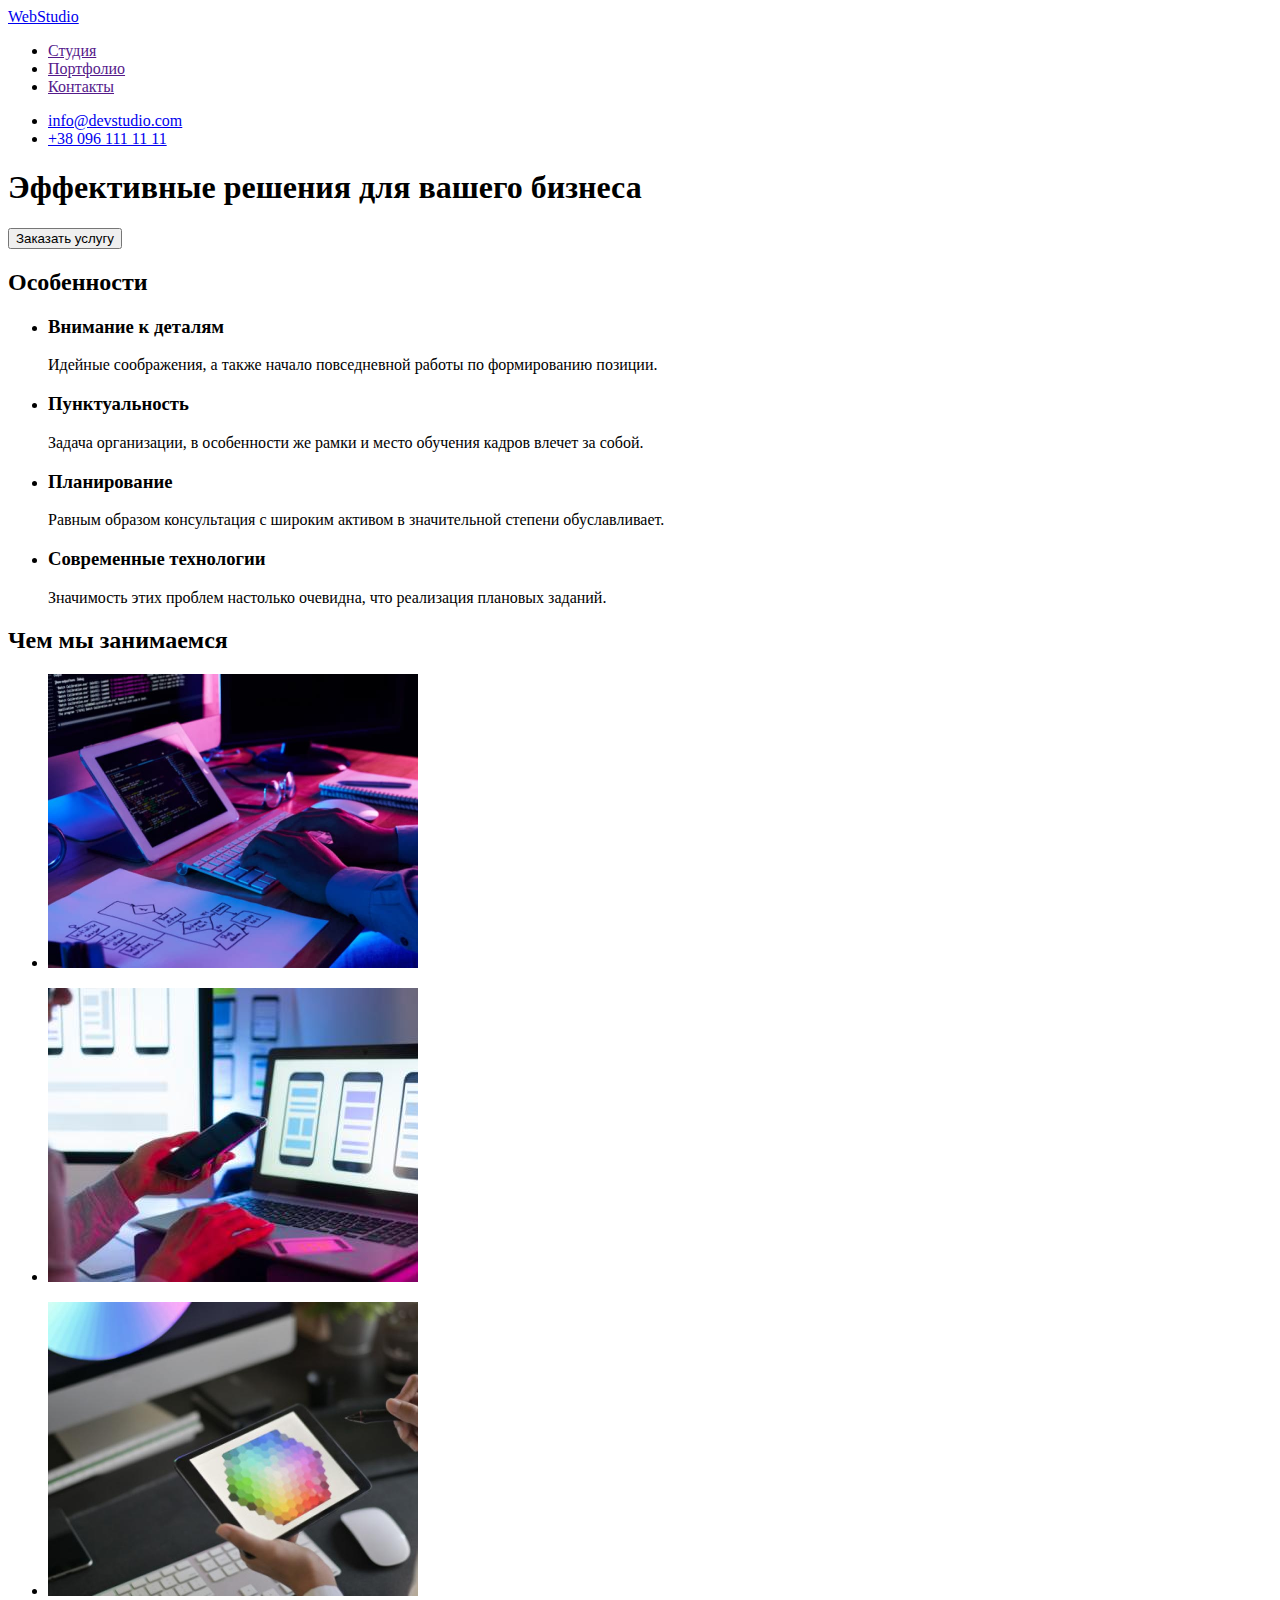
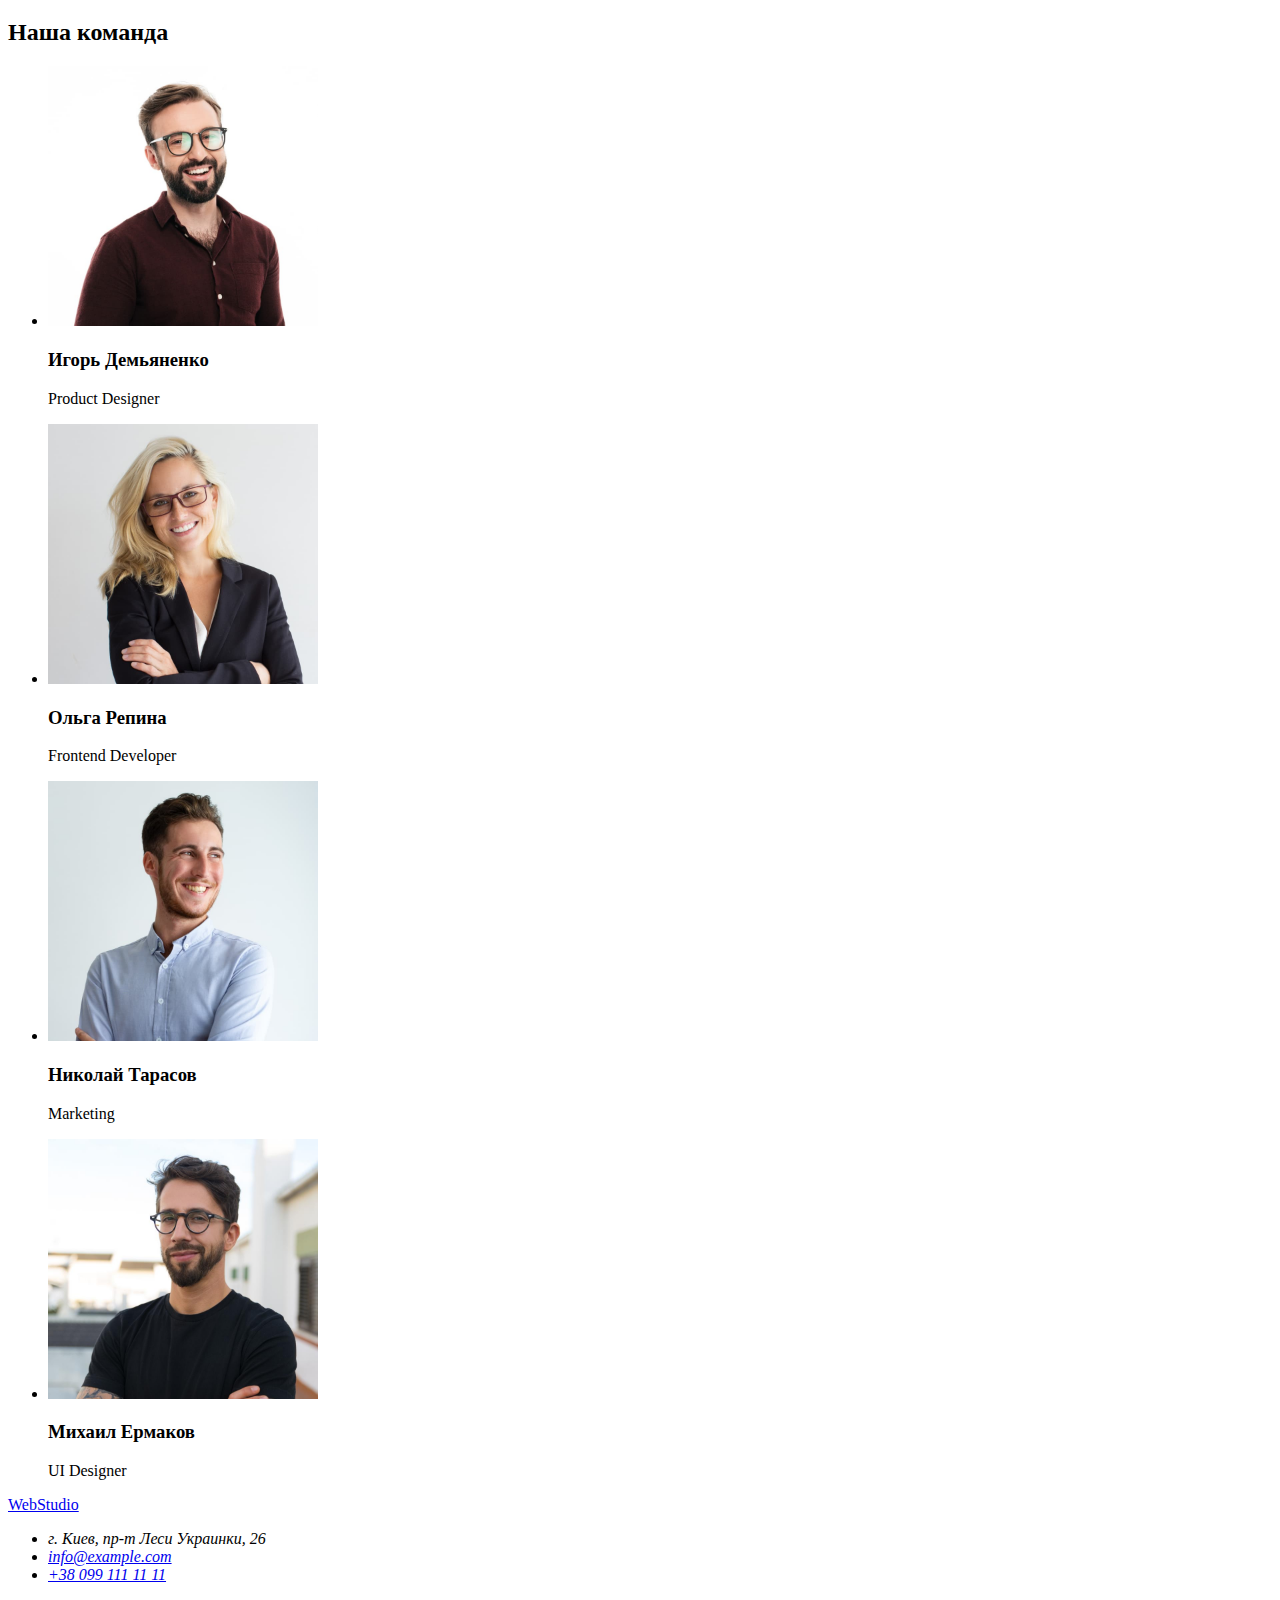
==== index.html @ d417fe83 "Копия с дз1" ====
<!DOCTYPE html>
<html lang="en">

<head>
    <meta charset="UTF-8">
    <meta http-equiv="X-UA-Compatible" content="IE=edge">
    <meta name="viewport" content="width=device-width, initial-scale=1.0">
    <title>Document</title>
</head>

<body>
    <header>
        <nav>
            <a href="/">
                WebStudio
            </a>
            <ul>
                <li><a href="">Студия</a></li>
                <li><a href="">Портфолио</a></li>
                <li><a href="">Контакты</a></li>
            </ul>
        </nav>

        <ul>
            <li><a href="mailto:info@devstudio.com">info@devstudio.com</a></li>
            <li><a href="tel:+380961111111">+38 096 111 11 11</a></li>
        </ul>

    </header>

    <main>
        <!--Шапка-->
        
            <section>
                <h1>Эффективные решения для вашего бизнеса</h1>
                <button type="button">Заказать услугу</button>
            </section>
        

        <!--Особенности-->
        <section>
            <h2>Особенности</h2>
            <ul>
                <li>
                    <h3>Внимание к деталям</h3>
                    <p>Идейные соображения, а также начало повседневной работы по формированию позиции.</p>
                </li>
                <li>
                    <h3>Пунктуальность</h3>
                    <p>Задача организации, в особенности же рамки и место обучения кадров влечет за собой.</p>
                </li>
                <li>
                    <h3>Планирование</h3>
                    <p>Равным образом консультация с широким активом в значительной степени обуславливает.</p>
                </li>
                <li>
                    <h3>Современные технологии</h3>
                    <p>Значимость этих проблем настолько очевидна, что реализация плановых заданий.</p>
                </li>
            </ul>
        </section>

        <!--Чем занимаются-->
        <section>
            <h2>Чем мы занимаемся</h2>
            <ul>
                <li>
                    <img src="./image/img(1).jpg" alt="Разработка плана за компьютером" width="370">

                </li>
            </ul>
            <ul>
                <li>
                    <img src="./image/img(2).jpg" alt="Поддержка через елефон" width="370">
                </li>
            </ul>
            <ul>
                <li>
                    <img src="./image/img(3).jpg" alt="Поддержка через планшет" width="370">

                </li>
            </ul>
        </section>

        <!--Наша команда-->
        <section>
            <h2>Наша команда</h2>
            <ul>
                <li>
                    <img src="./image/фото1.jpg" alt="Улыбчивий мужчина в очках" width="270">
                    <h3>Игорь Демьяненко</h3>
                    <p>Product Designer</p>
                </li>
                <li>
                    <img src="./image/фото2.jpg" alt="Светловолосая девушка" width="270">
                    <h3>Ольга Репина</h3>
                    <p>Frontend Developer</p>
                </li>
                <li>
                    <img src="./image/фото3.jpg" alt="Улыбчивый парень в рубашке" width="270">
                    <h3>Николай Тарасов</h3>
                    <p>Marketing</p>
                </li>
                <li>
                    <img src="./image/фото4.jpg" alt="Увереный в себе мужчина" width="270">
                    <h3>Михаил Ермаков</h3>
                    <p>UI Designer</p>

                </li>
            </ul>
        </section>
    </main>

    <footer>
        <!--Адресс-->
        <a href="/">WebStudio</a>
        <address>
            <ul>
            <li>г. Киев, пр-т Леси Украинки, 26</li>
            <li><a href="mailto:info@devstudio.com">info@example.com</a></li>
            <li><a href="tel:+380991111111">+38 099 111 11 11</a></li>
            </ul>
        </address>
    </footer>
</body>

</html>
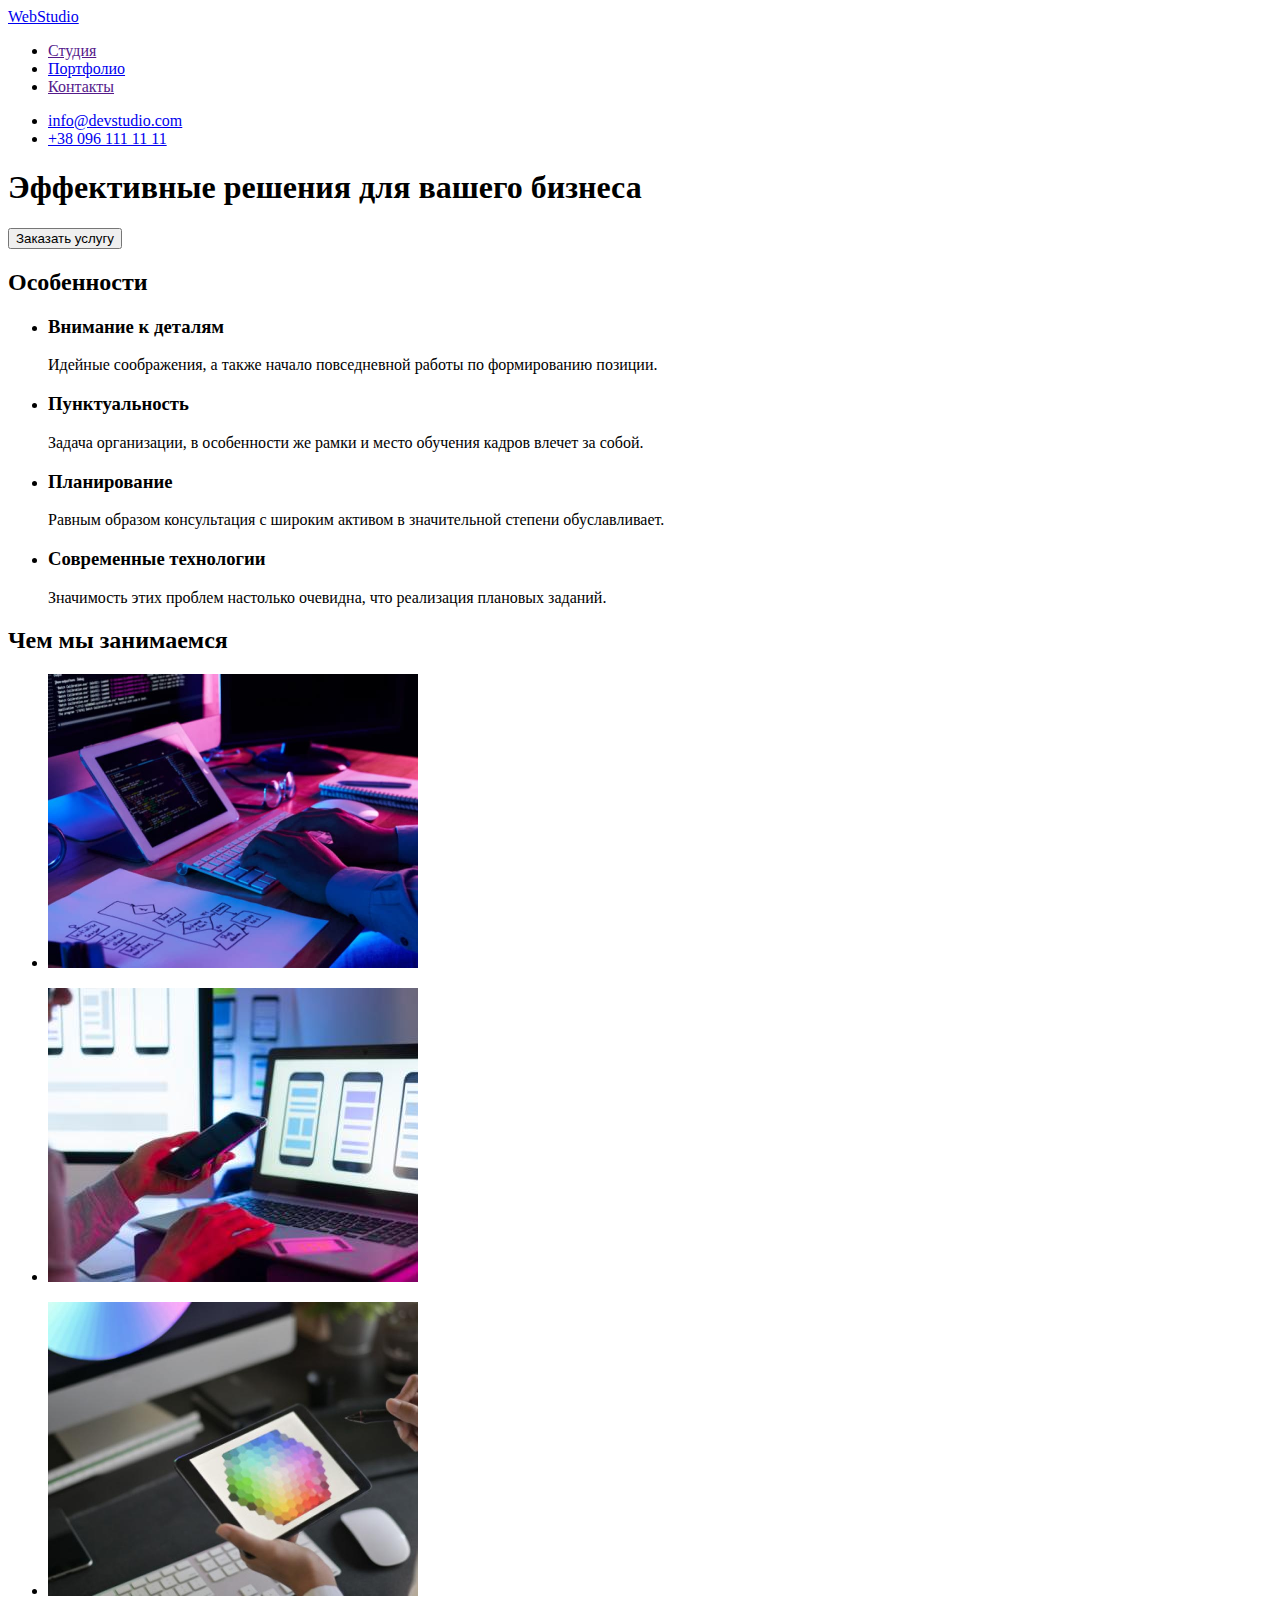
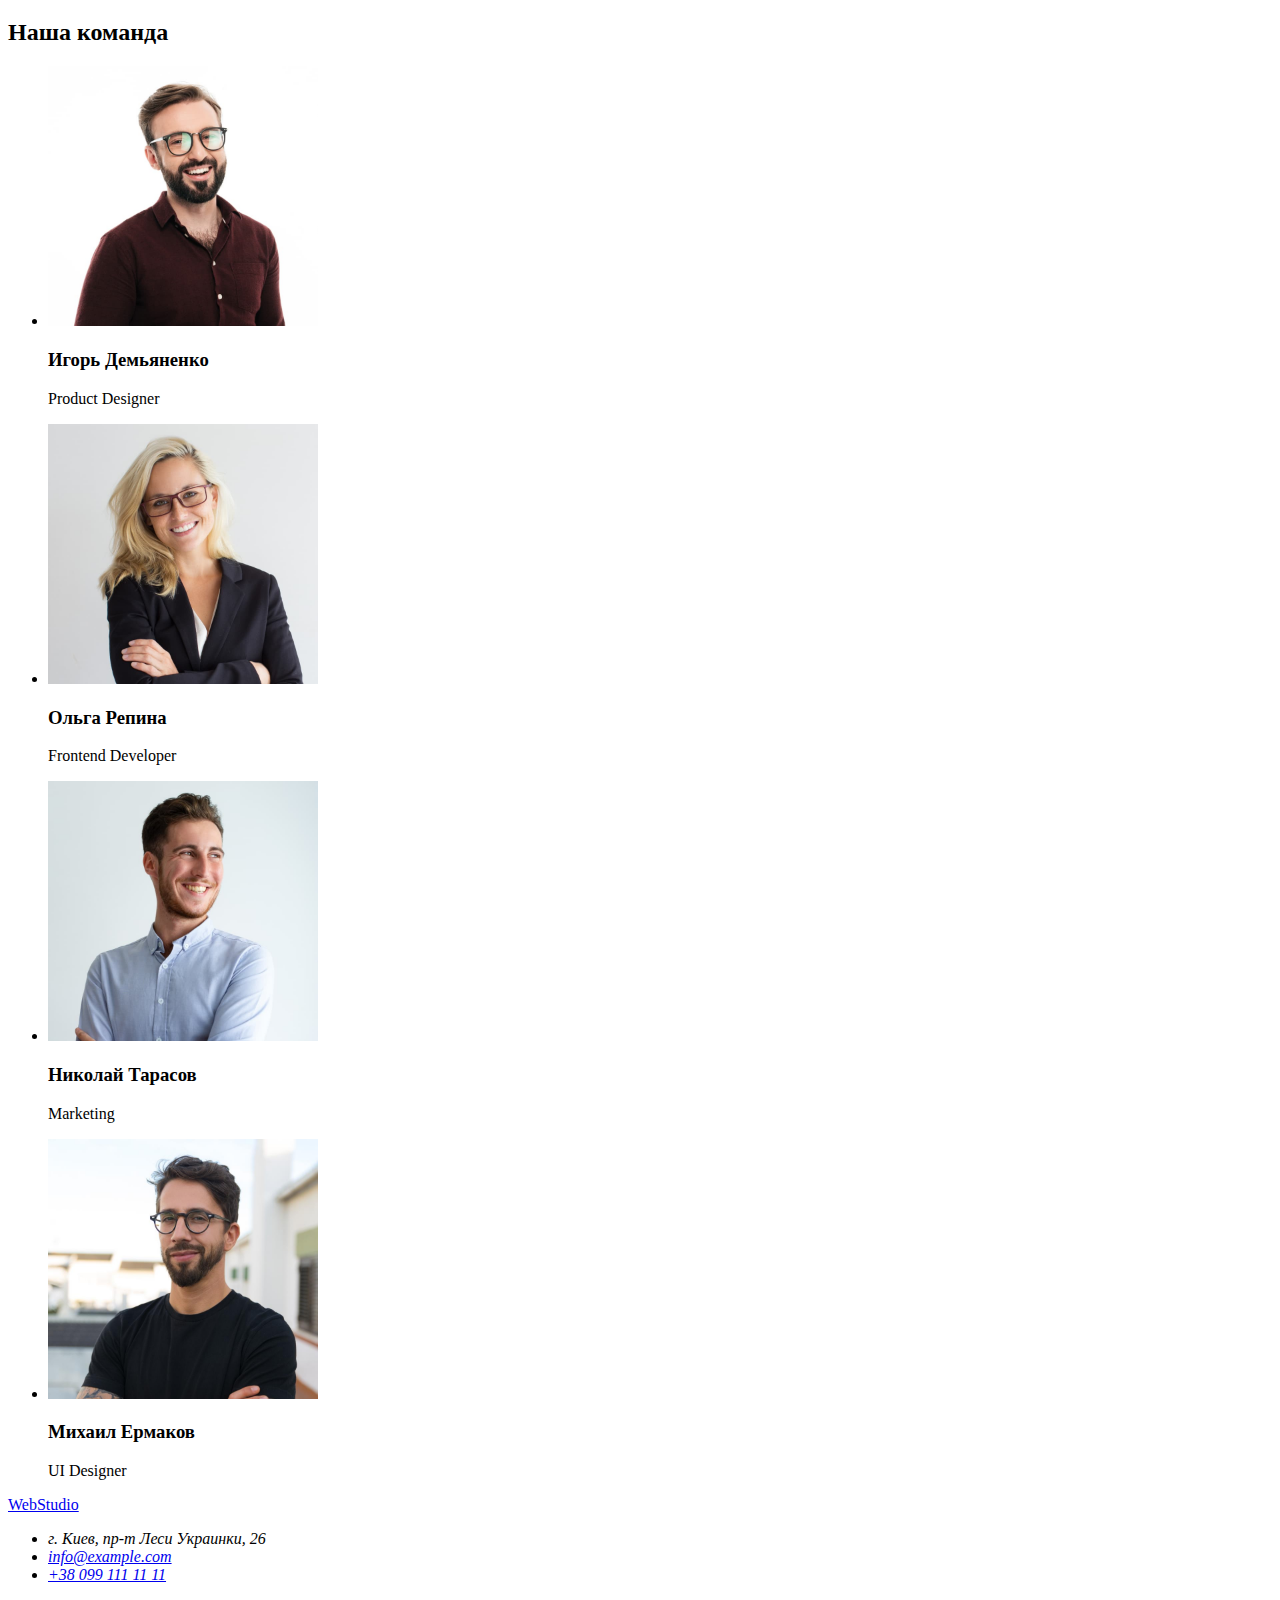
==== commit ba67a280: "ДОБАВЛЯЕТ ССЫЛКУ НА ПОРТФОЛИО" ====
--- a/index.html
+++ b/index.html
@@ -16,7 +16,7 @@
             </a>
             <ul>
                 <li><a href="">Студия</a></li>
-                <li><a href="">Портфолио</a></li>
+                <li><a href="./portfolio.html">Портфолио</a></li>
                 <li><a href="">Контакты</a></li>
             </ul>
         </nav>
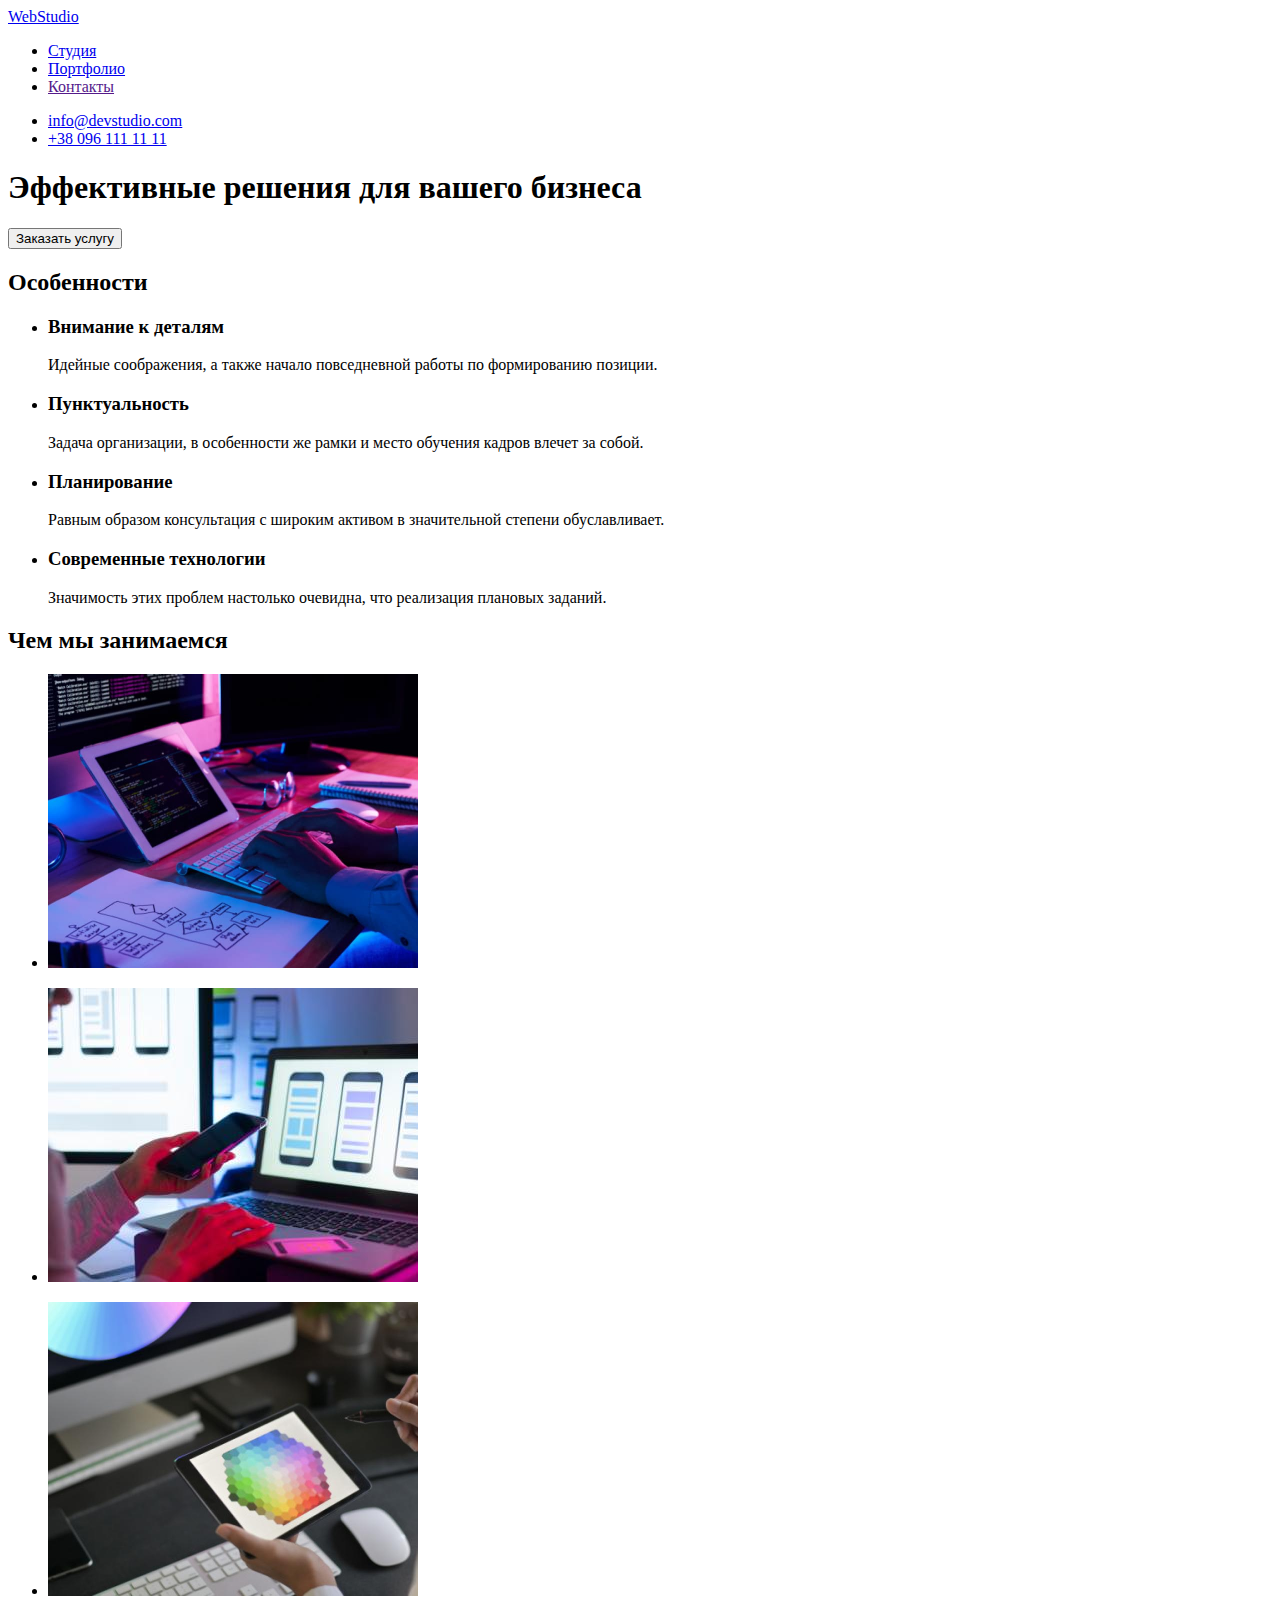
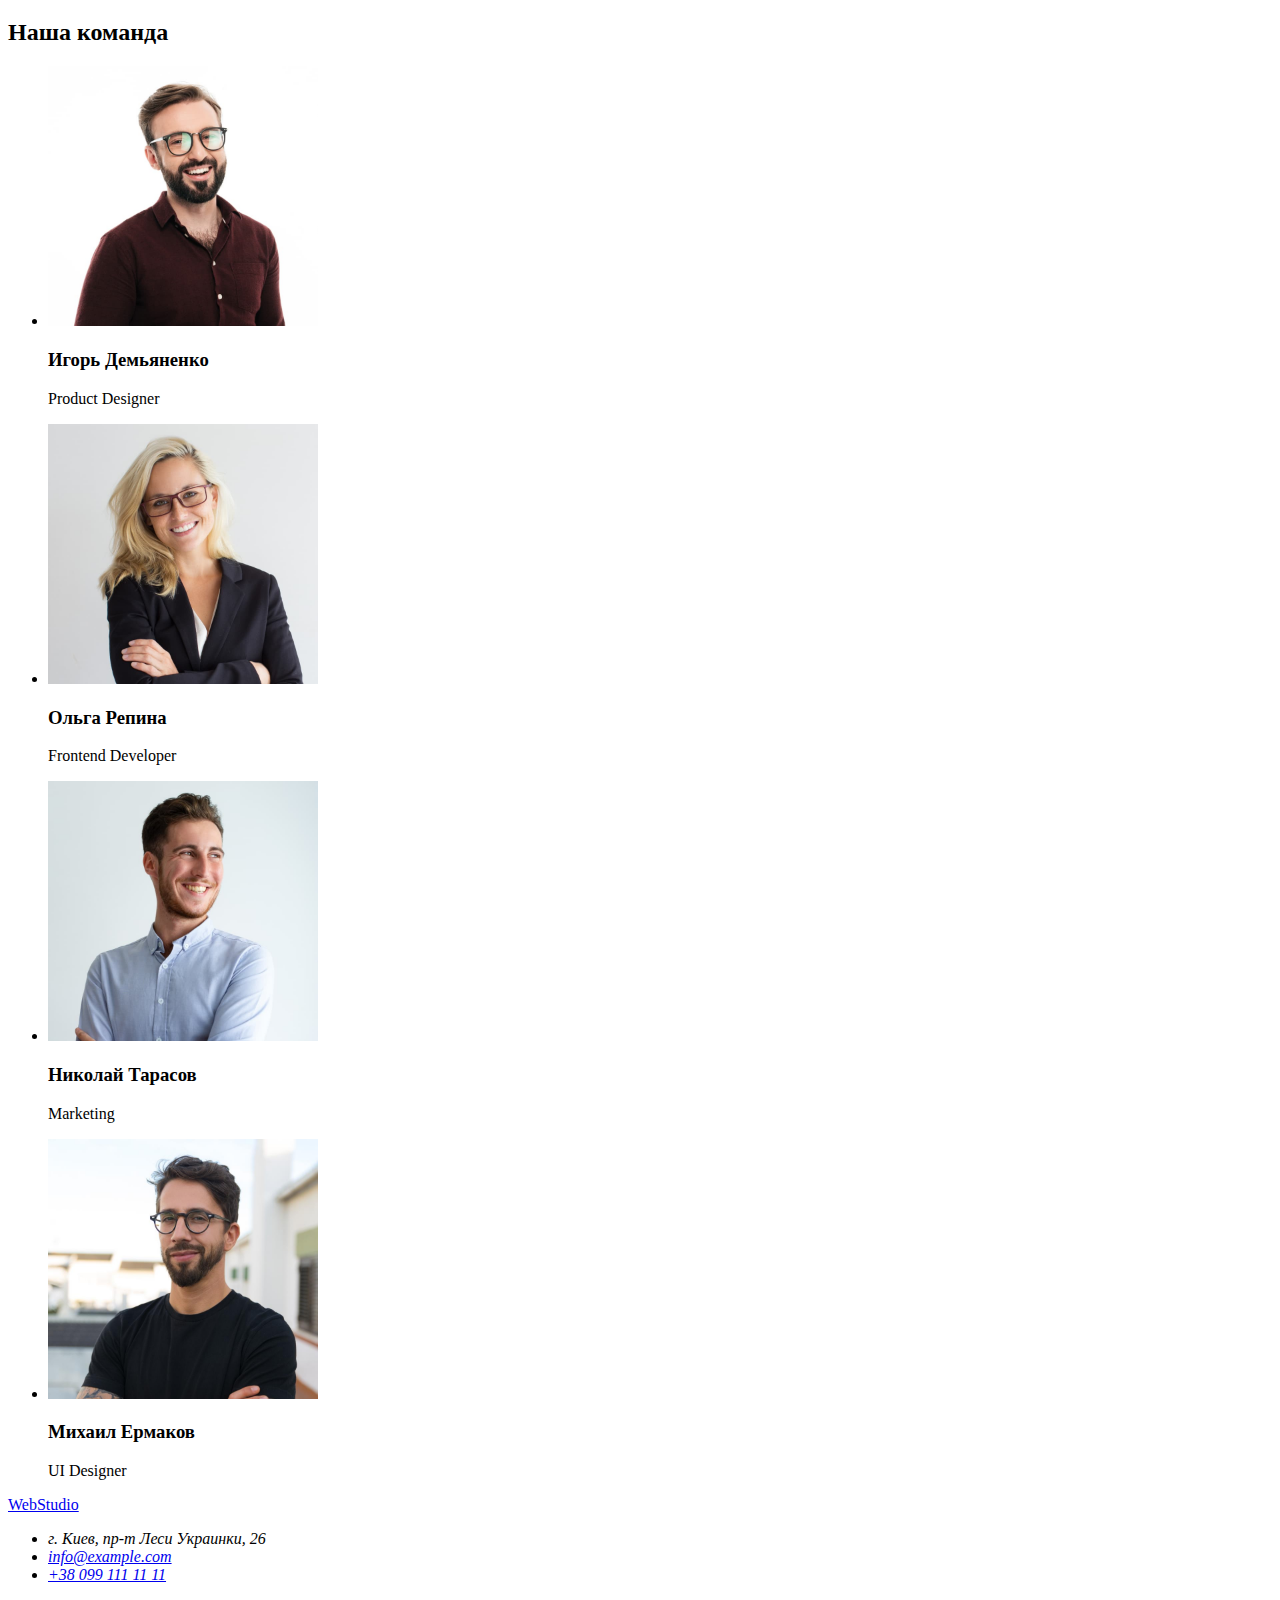
==== commit e285b8ed: "Удаляет все секции" ====
--- a/index.html
+++ b/index.html
@@ -15,8 +15,8 @@
                 WebStudio
             </a>
             <ul>
-                <li><a href="">Студия</a></li>
-                <li><a href="./portfolio.html">Портфолио</a></li>
+                <li><a href="index.html">Студия</a></li>
+                <li><a href="portfolio.html">Портфолио</a></li>
                 <li><a href="">Контакты</a></li>
             </ul>
         </nav>
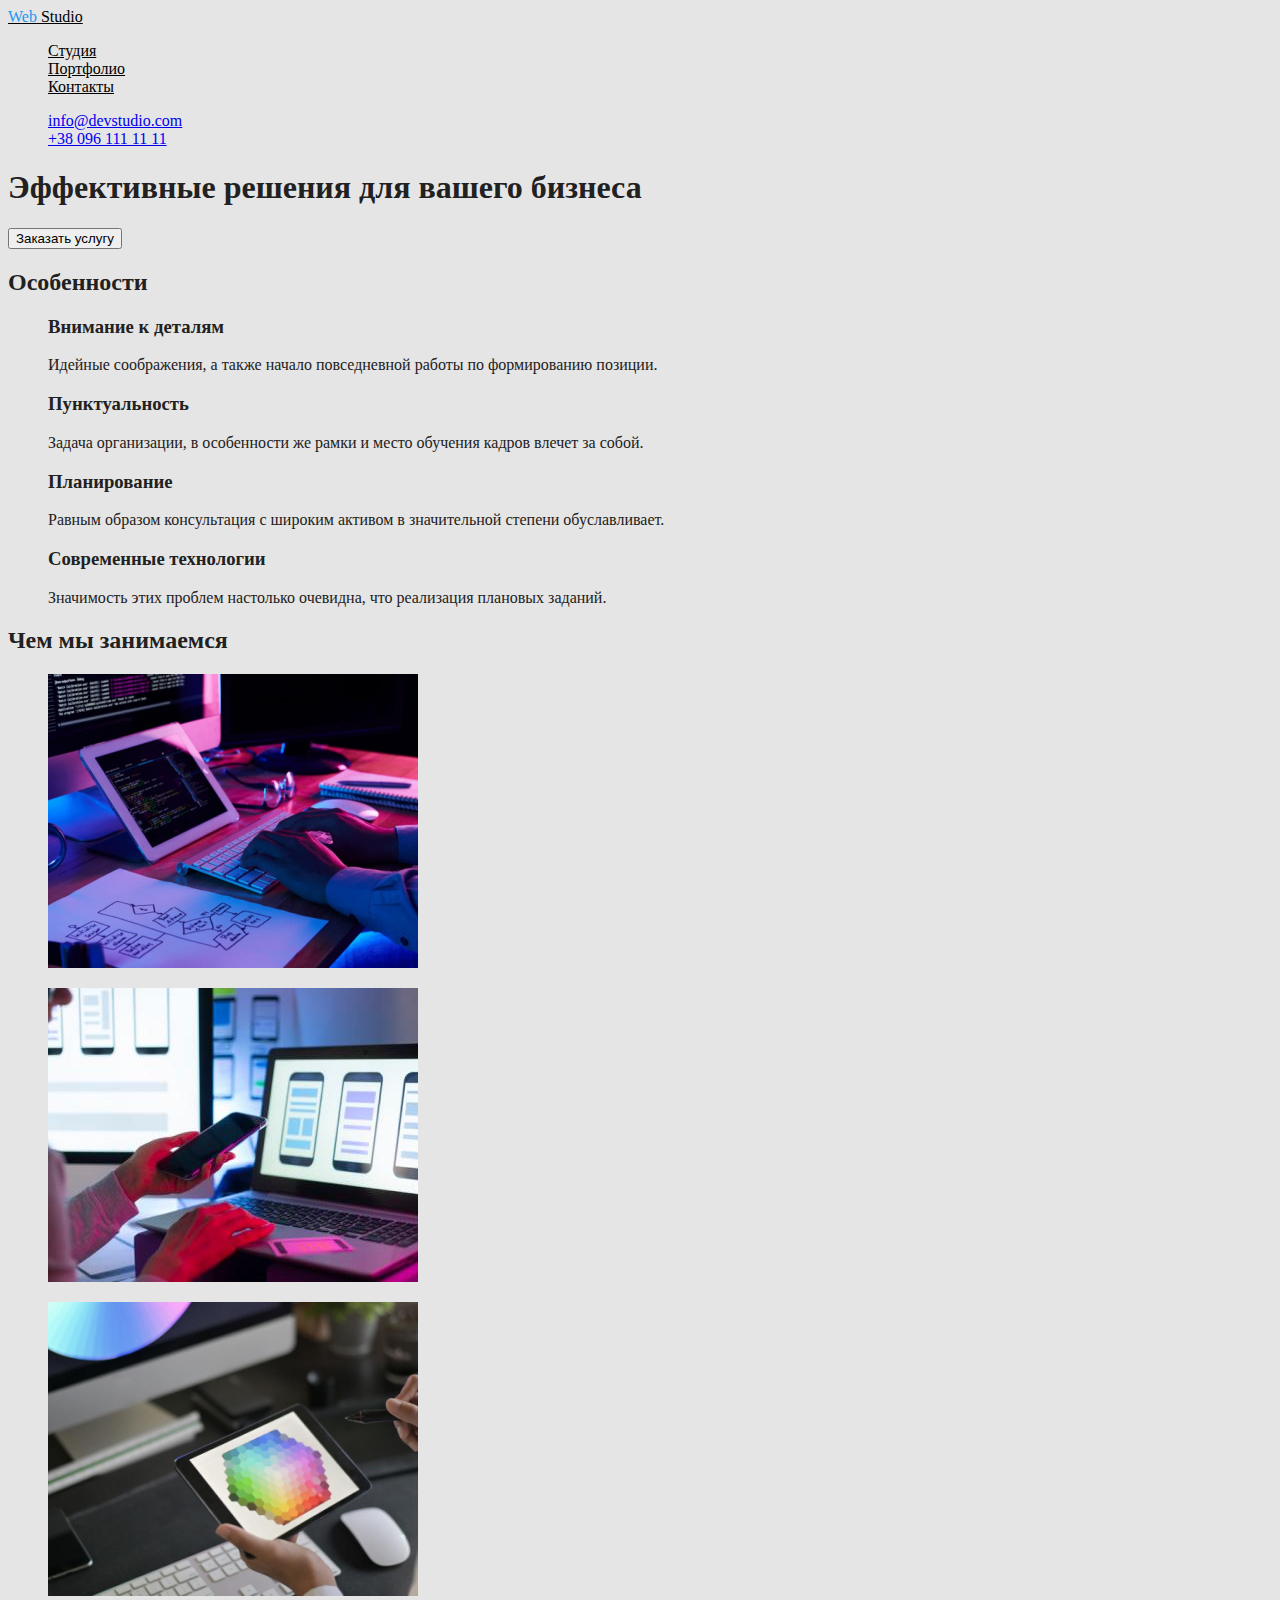
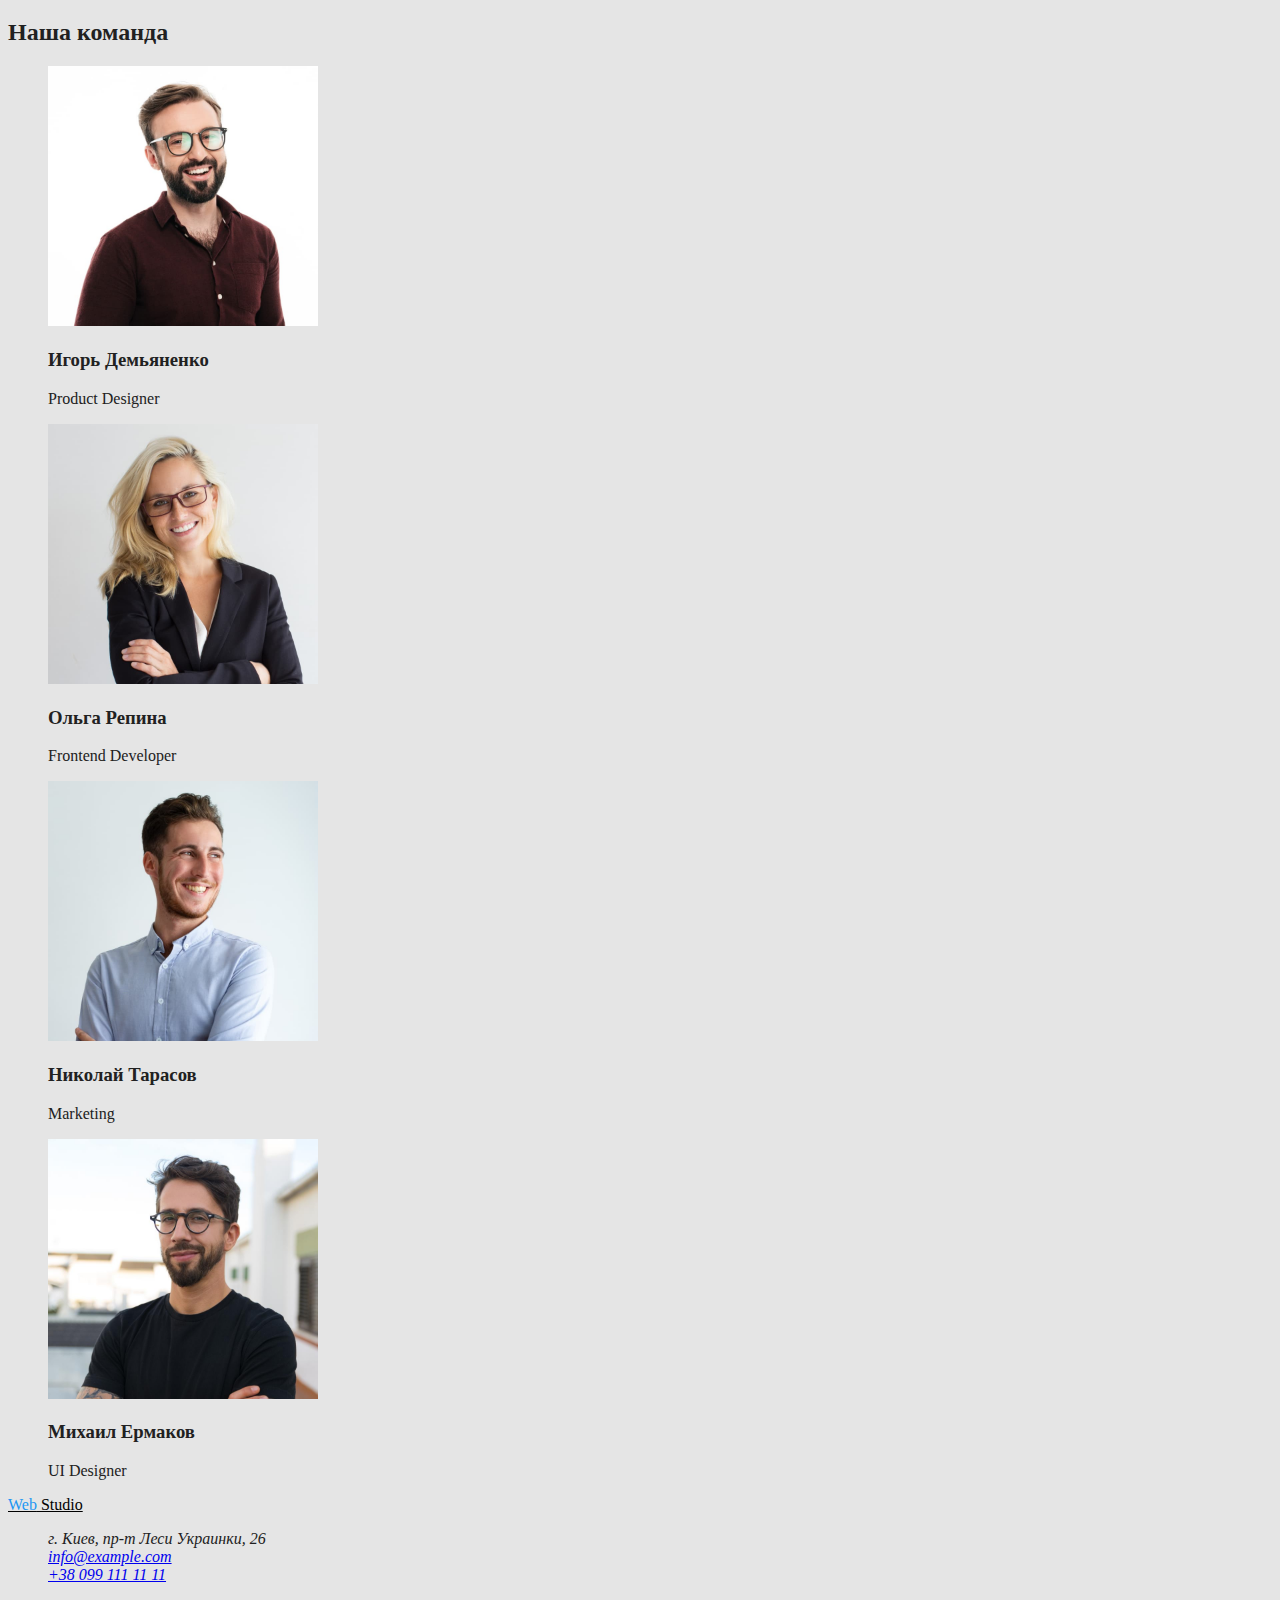
==== commit 35179c5c: "css шапка" ====
--- a/index.html
+++ b/index.html
@@ -6,18 +6,19 @@
     <meta http-equiv="X-UA-Compatible" content="IE=edge">
     <meta name="viewport" content="width=device-width, initial-scale=1.0">
     <title>Document</title>
+    <link rel="stylesheet" href="./css/styles.css" />
 </head>
 
 <body>
     <header>
         <nav>
-            <a href="/">
-                WebStudio
+            <a class="logo" href="/">
+            <span class="logo-web">Web</span> Studio
             </a>
-            <ul>
-                <li><a href="index.html">Студия</a></li>
-                <li><a href="portfolio.html">Портфолио</a></li>
-                <li><a href="">Контакты</a></li>
+            <ul class="site-nav list">
+                <li class="link"><a href="index.html">Студия</a></li>
+                <li class="link"><a href="portfolio.html">Портфолио</a></li>
+                <li class="link"><a href="">Контакты</a></li>
             </ul>
         </nav>
 
@@ -113,7 +114,7 @@
 
     <footer>
         <!--Адресс-->
-        <a href="/">WebStudio</a>
+        <a class="logo" href="/"><span class="logo-web">Web</span> Studio</a>
         <address>
             <ul>
             <li>г. Киев, пр-т Леси Украинки, 26</li>
--- a/css/styles.css
+++ b/css/styles.css
@@ -0,0 +1,33 @@
+body {
+  background: #e5e5e5;
+  color: #212121;
+}
+
+ul {
+  list-style: none;
+}
+
+/* osnovnoj #212121*/
+/* vtorichn #757575 */
+/* belyj #FFFFFF */
+/* akcent #2196F3 */
+/* background: #E5E5E5; */
+
+.logo {
+  color: #000000;
+}
+
+.logo-web {
+  color: #2196f3;
+}
+
+/* site-nav */
+
+.site-nav .link a {
+  color: #000000;
+}
+
+.site-nav .link:hover,
+.site-nav .link:focus {
+  color: #2196f3;
+}
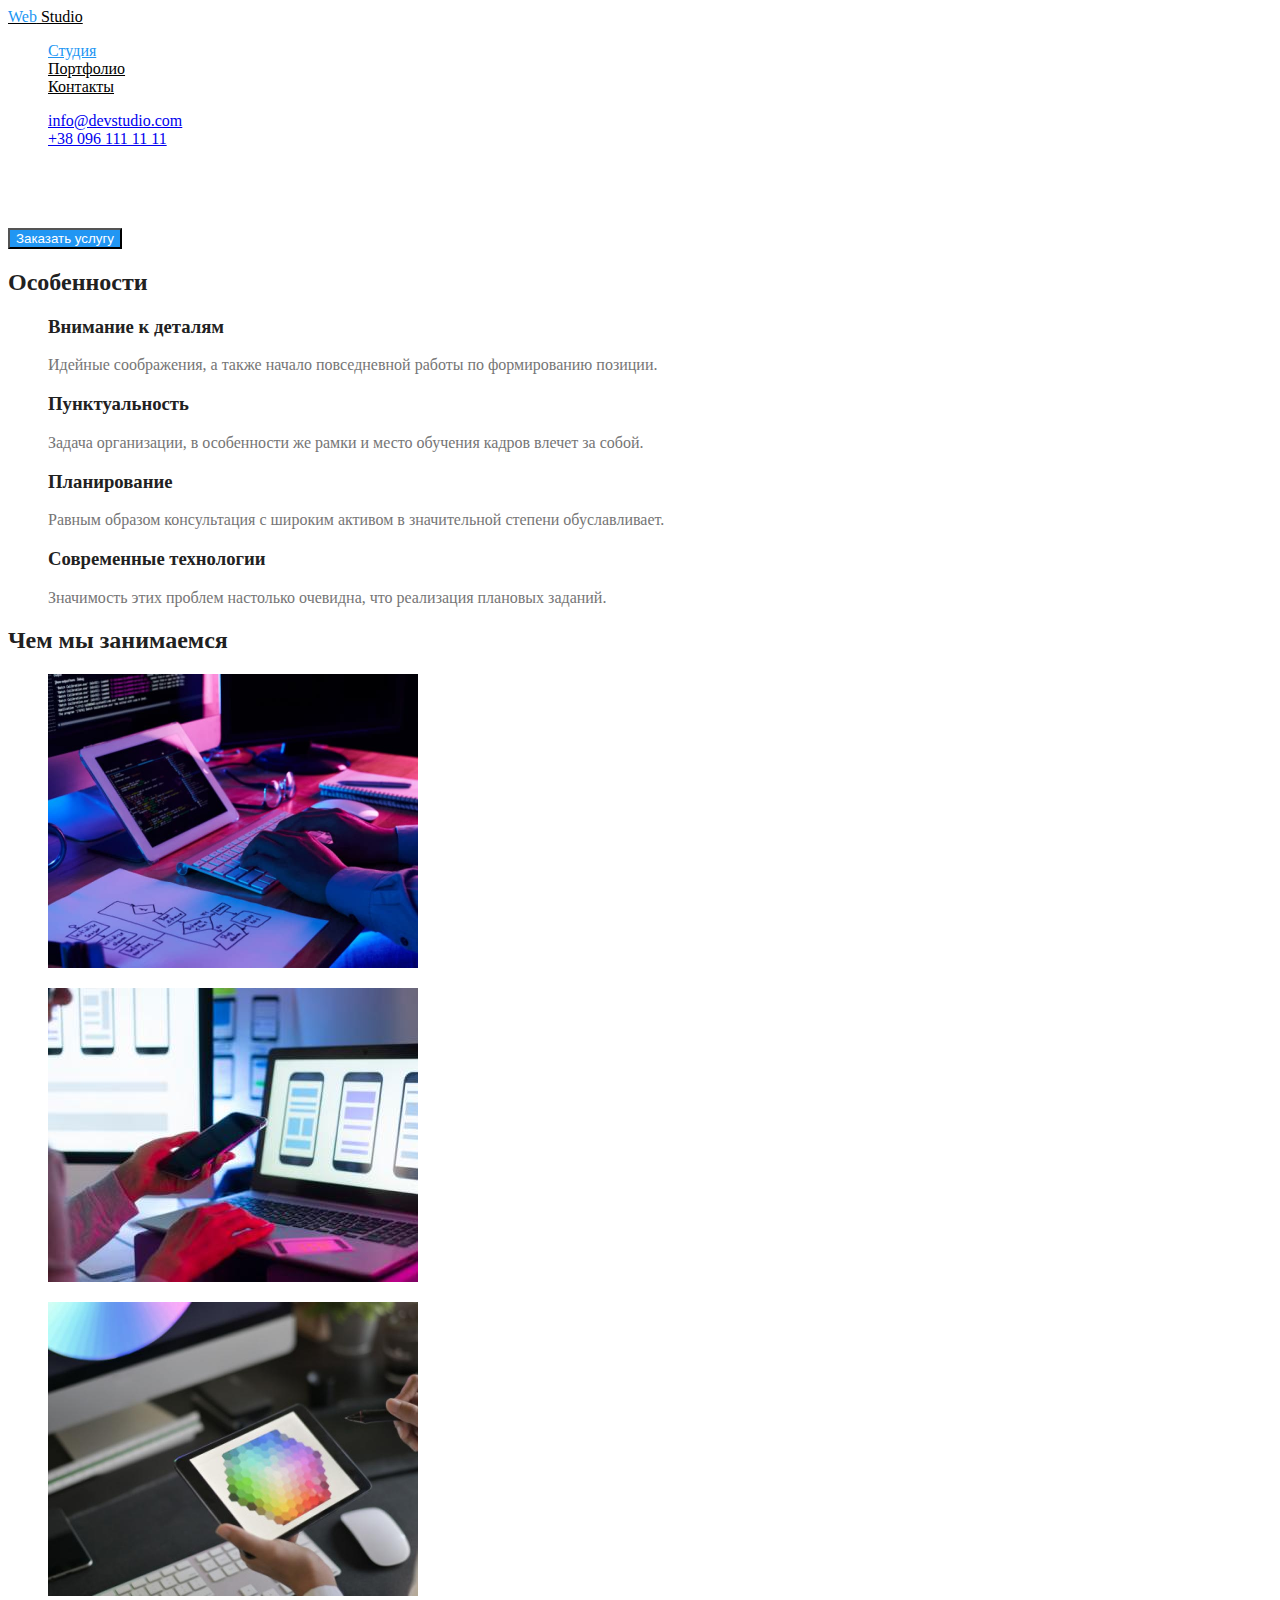
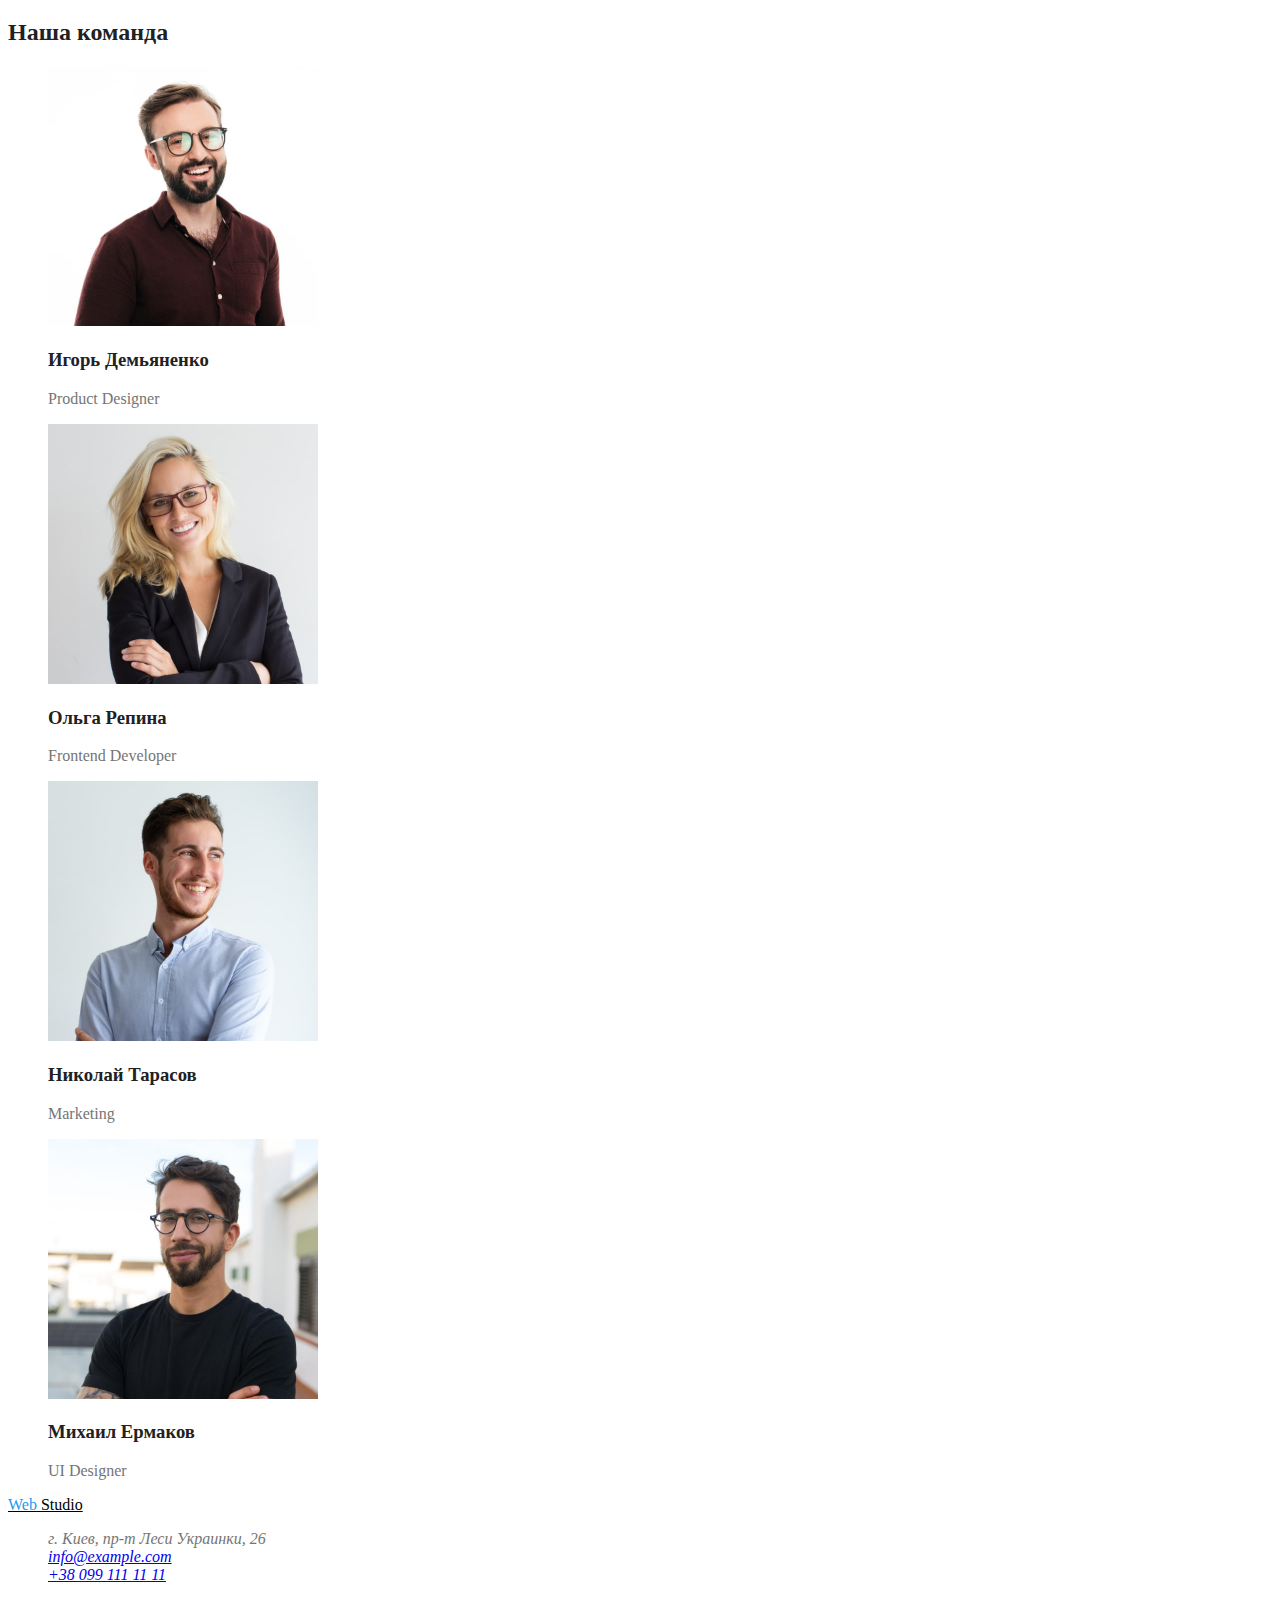
==== commit 06a10838: "Добавляет селекторы и цвет" ====
--- a/index.html
+++ b/index.html
@@ -16,9 +16,9 @@
             <span class="logo-web">Web</span> Studio
             </a>
             <ul class="site-nav list">
-                <li class="link"><a href="index.html">Студия</a></li>
-                <li class="link"><a href="portfolio.html">Портфолио</a></li>
-                <li class="link"><a href="">Контакты</a></li>
+                <li><a href="index.html" class="link current">Студия</a></li>
+                <li><a href="portfolio.html" class="link">Портфолио</a></li>
+                <li><a href="" class="link">Контакты</a></li>
             </ul>
         </nav>
 
@@ -30,40 +30,40 @@
     </header>
 
     <main>
-        <!--Шапка-->
+        <!--Герой-->
         
-            <section>
-                <h1>Эффективные решения для вашего бизнеса</h1>
-                <button type="button">Заказать услугу</button>
+            <section class="hero">
+                <h1 class="hero-title">Эффективные решения для вашего бизнеса</h1>
+                <button class="hero-button" type="button">Заказать услугу</button>
             </section>
         
 
         <!--Особенности-->
-        <section>
-            <h2>Особенности</h2>
-            <ul>
+        <section class="section">
+            <h2 class="section-title">Особенности</h2>
+            <ul class="feature-list">
                 <li>
-                    <h3>Внимание к деталям</h3>
+                    <h3 class="title">Внимание к деталям</h3>
                     <p>Идейные соображения, а также начало повседневной работы по формированию позиции.</p>
                 </li>
                 <li>
-                    <h3>Пунктуальность</h3>
+                    <h3 class="title">Пунктуальность</h3>
                     <p>Задача организации, в особенности же рамки и место обучения кадров влечет за собой.</p>
                 </li>
                 <li>
-                    <h3>Планирование</h3>
+                    <h3 class="title">Планирование</h3>
                     <p>Равным образом консультация с широким активом в значительной степени обуславливает.</p>
                 </li>
                 <li>
-                    <h3>Современные технологии</h3>
+                    <h3 class="title">Современные технологии</h3>
                     <p>Значимость этих проблем настолько очевидна, что реализация плановых заданий.</p>
                 </li>
             </ul>
         </section>
 
         <!--Чем занимаются-->
-        <section>
-            <h2>Чем мы занимаемся</h2>
+        <section class="section">
+            <h2 class="section-title">Чем мы занимаемся</h2>
             <ul>
                 <li>
                     <img src="./image/img(1).jpg" alt="Разработка плана за компьютером" width="370">
@@ -84,27 +84,27 @@
         </section>
 
         <!--Наша команда-->
-        <section>
-            <h2>Наша команда</h2>
+        <section class="section">
+            <h2 class="section-title">Наша команда</h2>
             <ul>
                 <li>
                     <img src="./image/фото1.jpg" alt="Улыбчивий мужчина в очках" width="270">
-                    <h3>Игорь Демьяненко</h3>
+                    <h3 class="title-el">Игорь Демьяненко</h3>
                     <p>Product Designer</p>
                 </li>
                 <li>
                     <img src="./image/фото2.jpg" alt="Светловолосая девушка" width="270">
-                    <h3>Ольга Репина</h3>
+                    <h3 class="title-el">Ольга Репина</h3>
                     <p>Frontend Developer</p>
                 </li>
                 <li>
                     <img src="./image/фото3.jpg" alt="Улыбчивый парень в рубашке" width="270">
-                    <h3>Николай Тарасов</h3>
+                    <h3 class="title-el">Николай Тарасов</h3>
                     <p>Marketing</p>
                 </li>
                 <li>
                     <img src="./image/фото4.jpg" alt="Увереный в себе мужчина" width="270">
-                    <h3>Михаил Ермаков</h3>
+                    <h3 class="title-el">Михаил Ермаков</h3>
                     <p>UI Designer</p>
 
                 </li>
--- a/css/styles.css
+++ b/css/styles.css
@@ -1,33 +1,89 @@
+/* osnovnoj #212121*/
+/* vtorichn #757575 */
+/* belyj #FFFFFF */
+/* akcent #2196F3 */
+/* background: #E5E5E5; */
+/* #2196F3 */
+:root {
+  --primari-text-color: #757575;
+  --title-text-color: #212121;
+  --accent-color: #2196f3;
+  --primari-white-color: #ffffff;
+}
+
 body {
-  background: #e5e5e5;
-  color: #212121;
+  background: var(--primari-white-color);
+  color: var(--primari-text-color);
 }
 
 ul {
   list-style: none;
 }
 
-/* osnovnoj #212121*/
-/* vtorichn #757575 */
-/* belyj #FFFFFF */
-/* akcent #2196F3 */
-/* background: #E5E5E5; */
-
 .logo {
   color: #000000;
 }
 
 .logo-web {
-  color: #2196f3;
+  color: var(--accent-color);
 }
 
 /* site-nav */
 
-.site-nav .link a {
+.site-nav .link {
   color: #000000;
 }
 
 .site-nav .link:hover,
 .site-nav .link:focus {
-  color: #2196f3;
+  color: var(--accent-color);
 }
+
+.site-nav .link.current {
+  color: var(--accent-color);
+}
+
+.auth-nav .link,
+.auth-nav .link {
+  color: var(--primari-text-color);
+}
+
+.auth-nav .link:hover,
+.auth-nav .link:focus {
+  color: var(--accent-color);
+}
+
+/* hero */
+
+.hero-title {
+  color: #ffffff;
+}
+.hero-button {
+  color: #ffffff;
+  background-color: #2196f3;
+}
+
+/* section */
+.section-title {
+  color: var(--title-text-color);
+}
+
+.feature-list .title {
+  color: var(--title-text-color);
+}
+
+.title-el {
+  color: var(--title-text-color);
+}
+
+/* Button */
+.button {
+  color: var(--title-text-color);
+  background-color: #f5f4fa;
+}
+
+.button:hover,
+.button:focus {
+  color: var(--primari-white-color);
+  background-color: #2196f3;
+}
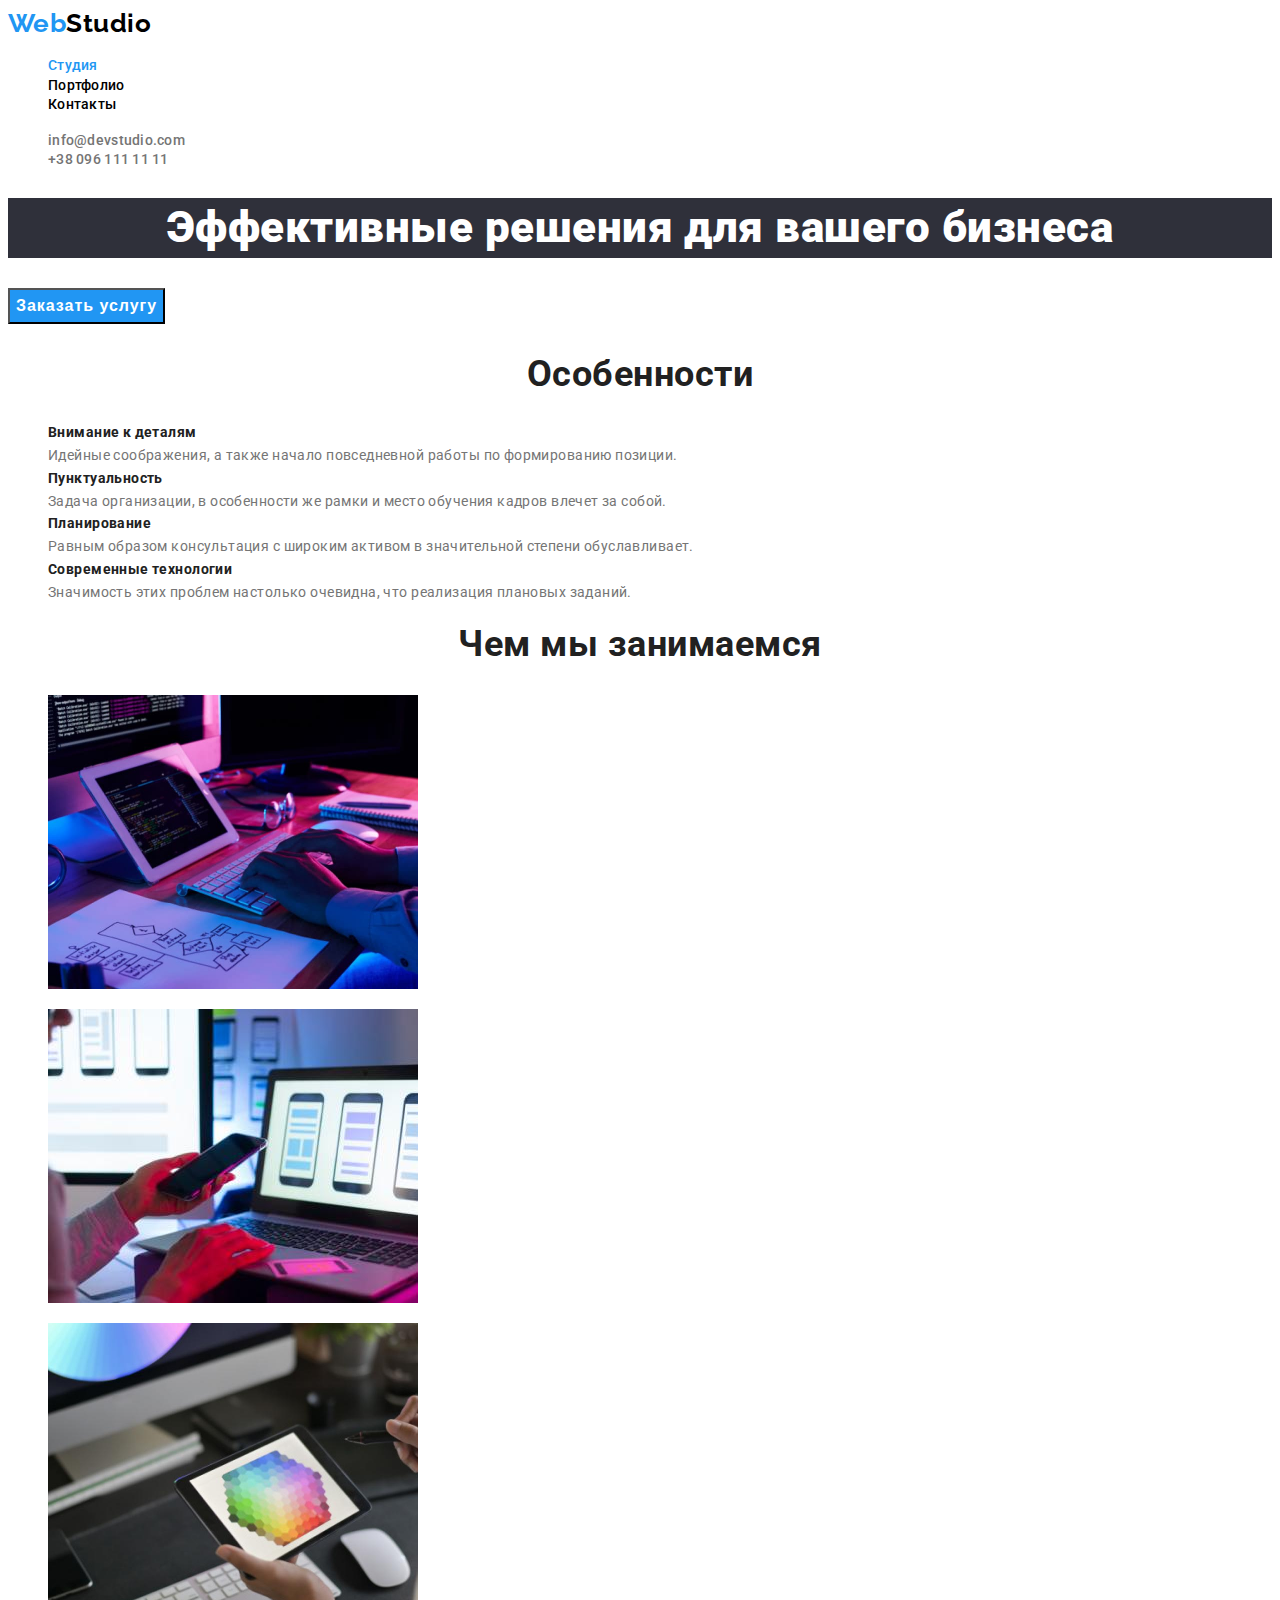
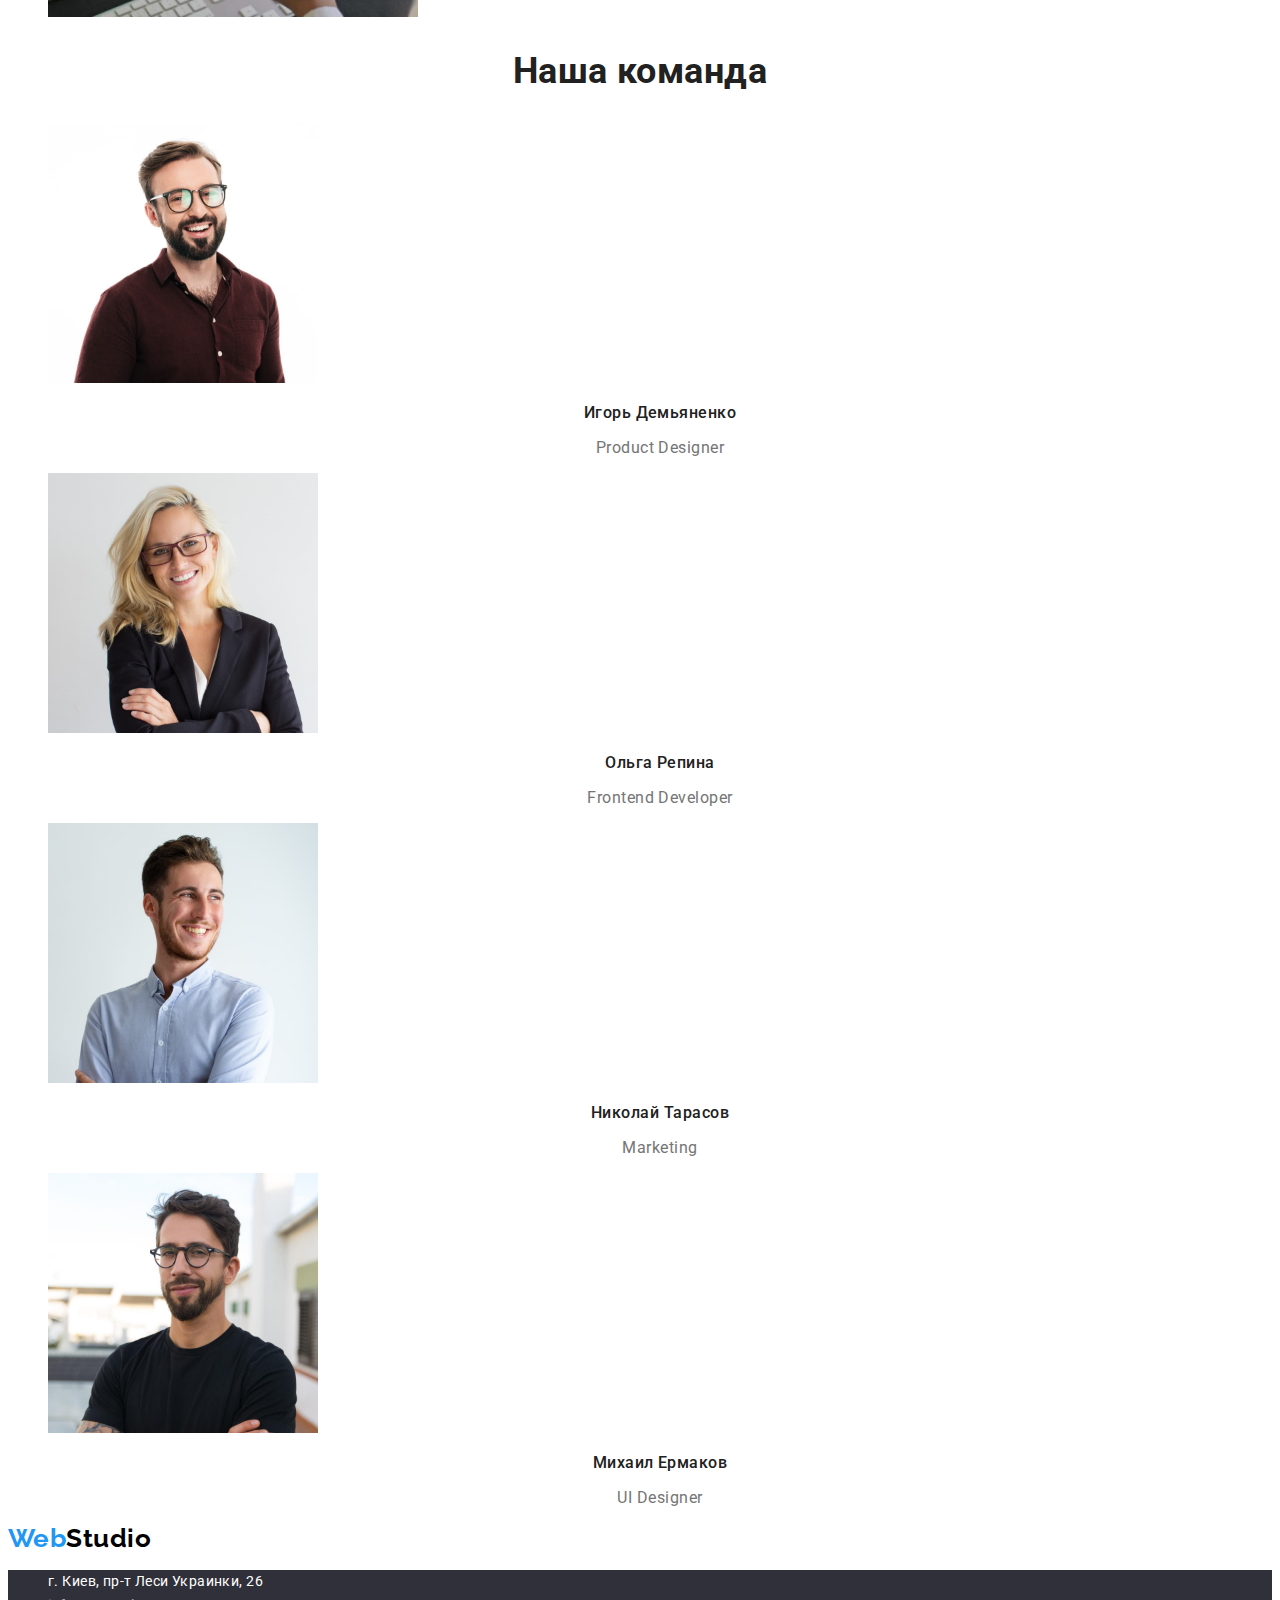
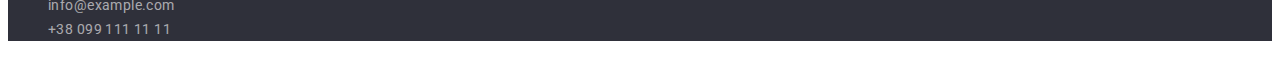
==== commit 7b4b3983: "Оформление текста и шрифты" ====
--- a/index.html
+++ b/index.html
@@ -6,6 +6,8 @@
     <meta http-equiv="X-UA-Compatible" content="IE=edge">
     <meta name="viewport" content="width=device-width, initial-scale=1.0">
     <title>Document</title>
+    <link href="https://fonts.googleapis.com/css2?family=Raleway:wght@700&family=Roboto:wght@400;500;700;900&display=swap"
+        rel="stylesheet">
     <link rel="stylesheet" href="./css/styles.css" />
 </head>
 
@@ -13,18 +15,18 @@
     <header>
         <nav>
             <a class="logo" href="/">
-            <span class="logo-web">Web</span> Studio
+            <span class="logo-web">Web</span>Studio
             </a>
-            <ul class="site-nav list">
+            <ul class="site-nav">
                 <li><a href="index.html" class="link current">Студия</a></li>
                 <li><a href="portfolio.html" class="link">Портфолио</a></li>
                 <li><a href="" class="link">Контакты</a></li>
             </ul>
         </nav>
 
-        <ul>
-            <li><a href="mailto:info@devstudio.com">info@devstudio.com</a></li>
-            <li><a href="tel:+380961111111">+38 096 111 11 11</a></li>
+        <ul class="auth-nav list">
+            <li><a href="mailto:info@devstudio.com" class="link">info@devstudio.com</a></li>
+            <li><a href="tel:+380961111111" class="link">+38 096 111 11 11</a></li>
         </ul>
 
     </header>
@@ -44,19 +46,19 @@
             <ul class="feature-list">
                 <li>
                     <h3 class="title">Внимание к деталям</h3>
-                    <p>Идейные соображения, а также начало повседневной работы по формированию позиции.</p>
+                    <p class="feature-title-text">Идейные соображения, а также начало повседневной работы по формированию позиции.</p>
                 </li>
                 <li>
                     <h3 class="title">Пунктуальность</h3>
-                    <p>Задача организации, в особенности же рамки и место обучения кадров влечет за собой.</p>
+                    <p class="feature-title-text">Задача организации, в особенности же рамки и место обучения кадров влечет за собой.</p>
                 </li>
                 <li>
                     <h3 class="title">Планирование</h3>
-                    <p>Равным образом консультация с широким активом в значительной степени обуславливает.</p>
+                    <p class="feature-title-text">Равным образом консультация с широким активом в значительной степени обуславливает.</p>
                 </li>
                 <li>
                     <h3 class="title">Современные технологии</h3>
-                    <p>Значимость этих проблем настолько очевидна, что реализация плановых заданий.</p>
+                    <p class="feature-title-text">Значимость этих проблем настолько очевидна, что реализация плановых заданий.</p>
                 </li>
             </ul>
         </section>
@@ -90,22 +92,22 @@
                 <li>
                     <img src="./image/фото1.jpg" alt="Улыбчивий мужчина в очках" width="270">
                     <h3 class="title-el">Игорь Демьяненко</h3>
-                    <p>Product Designer</p>
+                    <p class="title-el-text">Product Designer</p>
                 </li>
                 <li>
                     <img src="./image/фото2.jpg" alt="Светловолосая девушка" width="270">
                     <h3 class="title-el">Ольга Репина</h3>
-                    <p>Frontend Developer</p>
+                    <p class="title-el-text">Frontend Developer</p>
                 </li>
                 <li>
                     <img src="./image/фото3.jpg" alt="Улыбчивый парень в рубашке" width="270">
                     <h3 class="title-el">Николай Тарасов</h3>
-                    <p>Marketing</p>
+                    <p class="title-el-text">Marketing</p>
                 </li>
                 <li>
                     <img src="./image/фото4.jpg" alt="Увереный в себе мужчина" width="270">
                     <h3 class="title-el">Михаил Ермаков</h3>
-                    <p>UI Designer</p>
+                    <p class="title-el-text">UI Designer</p>
 
                 </li>
             </ul>
@@ -114,12 +116,12 @@
 
     <footer>
         <!--Адресс-->
-        <a class="logo" href="/"><span class="logo-web">Web</span> Studio</a>
-        <address>
+        <a class="logo" href="/"><span class="logo-web">Web</span>Studio</a>
+        <address class="address-footer">
             <ul>
-            <li>г. Киев, пр-т Леси Украинки, 26</li>
-            <li><a href="mailto:info@devstudio.com">info@example.com</a></li>
-            <li><a href="tel:+380991111111">+38 099 111 11 11</a></li>
+            <li class="address">г. Киев, пр-т Леси Украинки, 26</li>
+            <li><a href="mailto:info@devstudio.com" class="auth-nav-footer">info@example.com</a></li>
+            <li><a href="tel:+380991111111" class="auth-nav-footer">+38 099 111 11 11</a></li>
             </ul>
         </address>
     </footer>
--- a/css/styles.css
+++ b/css/styles.css
@@ -9,19 +9,31 @@
   --title-text-color: #212121;
   --accent-color: #2196f3;
   --primari-white-color: #ffffff;
+  --logo-nav-color: #000000;
+  --button-background-color: #f5f4fa;
 }
 
 body {
   background: var(--primari-white-color);
   color: var(--primari-text-color);
+
+  font-family: Roboto, sans-serif;
+  letter-spacing: 0.03em;
 }
 
 ul {
   list-style: none;
 }
 
+/* logo */
 .logo {
-  color: #000000;
+  color: var(--logo-nav-color);
+
+  font-family: Raleway, sans-serif;
+  font-weight: bold;
+  font-size: 26px;
+  line-height: 1.19;
+  text-decoration: none;
 }
 
 .logo-web {
@@ -31,7 +43,13 @@
 /* site-nav */
 
 .site-nav .link {
-  color: #000000;
+  color: var(--logo-nav-color);
+
+  font-weight: 500;
+  font-size: 14px;
+  line-height: 1.33;
+  letter-spacing: 0.02em;
+  text-decoration: none;
 }
 
 .site-nav .link:hover,
@@ -43,9 +61,14 @@
   color: var(--accent-color);
 }
 
-.auth-nav .link,
 .auth-nav .link {
   color: var(--primari-text-color);
+
+  font-weight: 500;
+  font-size: 14px;
+  line-height: 1.33;
+  letter-spacing: 0.02em;
+  text-decoration: none;
 }
 
 .auth-nav .link:hover,
@@ -54,36 +77,131 @@
 }
 
 /* hero */
-
 .hero-title {
-  color: #ffffff;
+  color: var(--primari-white-color);
+  background-color: #2f303a;
+
+  font-weight: 900;
+  font-size: 44px;
+  line-height: 1.36;
+  text-align: center;
 }
 .hero-button {
-  color: #ffffff;
-  background-color: #2196f3;
+  color: var(--primari-white-color);
+  background-color: var(--accent-color);
+
+  font-weight: bold;
+  font-size: 16px;
+  line-height: 1.87;
+  display: flex;
+  align-items: center;
+  text-align: center;
+  letter-spacing: 0.06em;
 }
 
 /* section */
 .section-title {
   color: var(--title-text-color);
+
+  font-weight: 700;
+  font-size: 36px;
+  line-height: 1.16;
+  text-align: center;
+}
+
+.section-title-projects {
+  color: var(--title-text-color);
+
+  font-weight: 700;
+  font-size: 18px;
+  line-height: 2;
+  letter-spacing: 0.06em;
+}
+
+.title-projects-text {
+  font-size: 16px;
+  line-height: 1.87;
+  letter-spacing: 0.03em;
 }
 
 .feature-list .title {
   color: var(--title-text-color);
+
+  font-weight: 700;
+  font-size: 14px;
+  line-height: 1.14;
+  letter-spacing: 0.03em;
+}
+
+.feature-title-text {
+  font-size: 14px;
+  line-height: 1.7px;
+  letter-spacing: 0.03em;
 }
 
 .title-el {
   color: var(--title-text-color);
+
+  font-weight: 500;
+  font-size: 16px;
+  line-height: 1.19;
+  text-align: center;
+  letter-spacing: 0.03em;
+}
+
+.title-el-text {
+  font-size: 16px;
+  line-height: 1.19;
+  text-align: center;
+  letter-spacing: 0.03em;
 }
 
 /* Button */
 .button {
   color: var(--title-text-color);
-  background-color: #f5f4fa;
+  background-color: var(--button-background-color);
+
+  font-family: inherit;
+  font-weight: 500;
+  font-size: 16px;
+  line-height: 1.6;
+  text-align: center;
+  letter-spacing: 0.03em;
+  text-decoration: none;
+  cursor: pointer;
 }
 
 .button:hover,
 .button:focus {
   color: var(--primari-white-color);
-  background-color: #2196f3;
-}
+  background-color: var(--accent-color);
+}
+
+/* footer */
+.address-footer {
+  background-color: #2f303a;
+}
+
+.address {
+  color: var(--primari-white-color);
+}
+
+.auth-nav-footer {
+  color: rgba(255, 255, 255, 0.6);
+}
+
+.auth-nav-footer:focus,
+.auth-nav-footer:hover {
+  color: var(--accent-color);
+}
+
+.auth-nav-footer,
+.address {
+  font-family: Roboto;
+  font-style: normal;
+  font-weight: normal;
+  font-size: 14px;
+  line-height: 1.7;
+  letter-spacing: 0.03em;
+  text-decoration: none;
+}
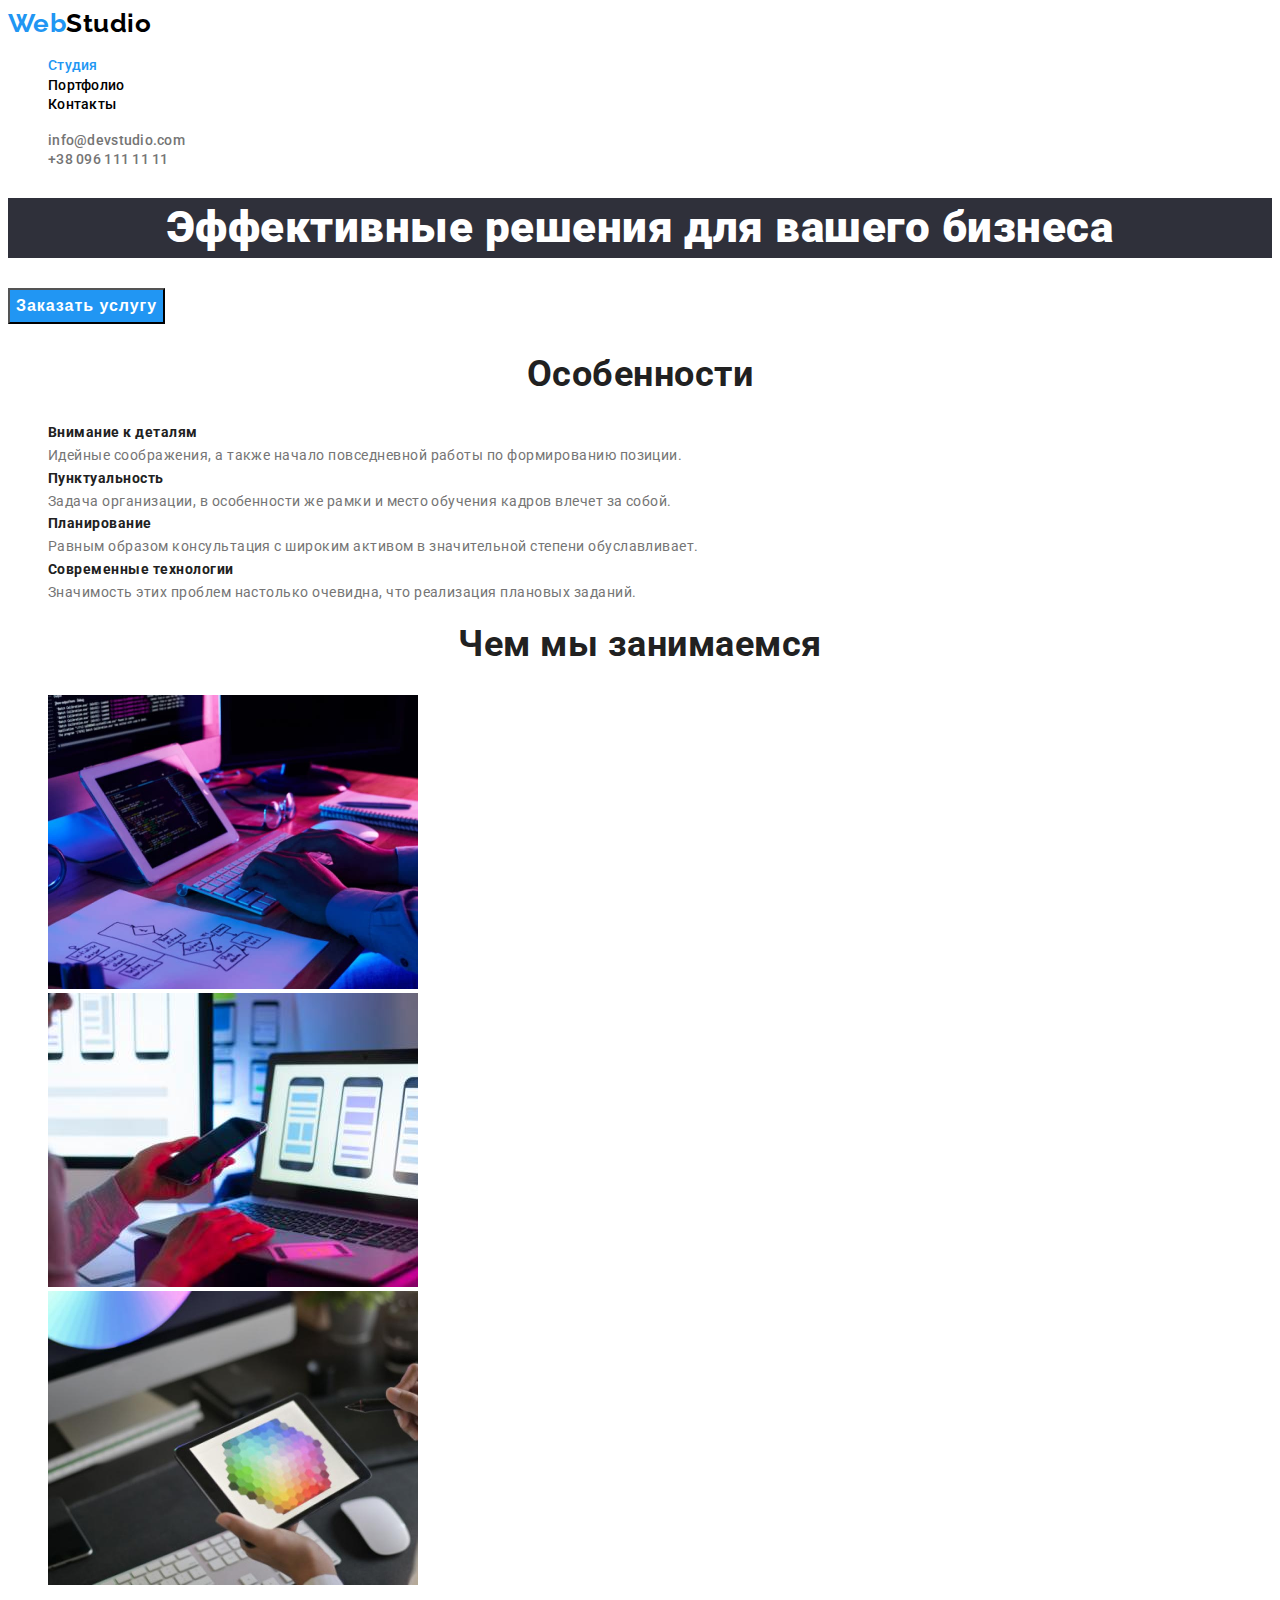
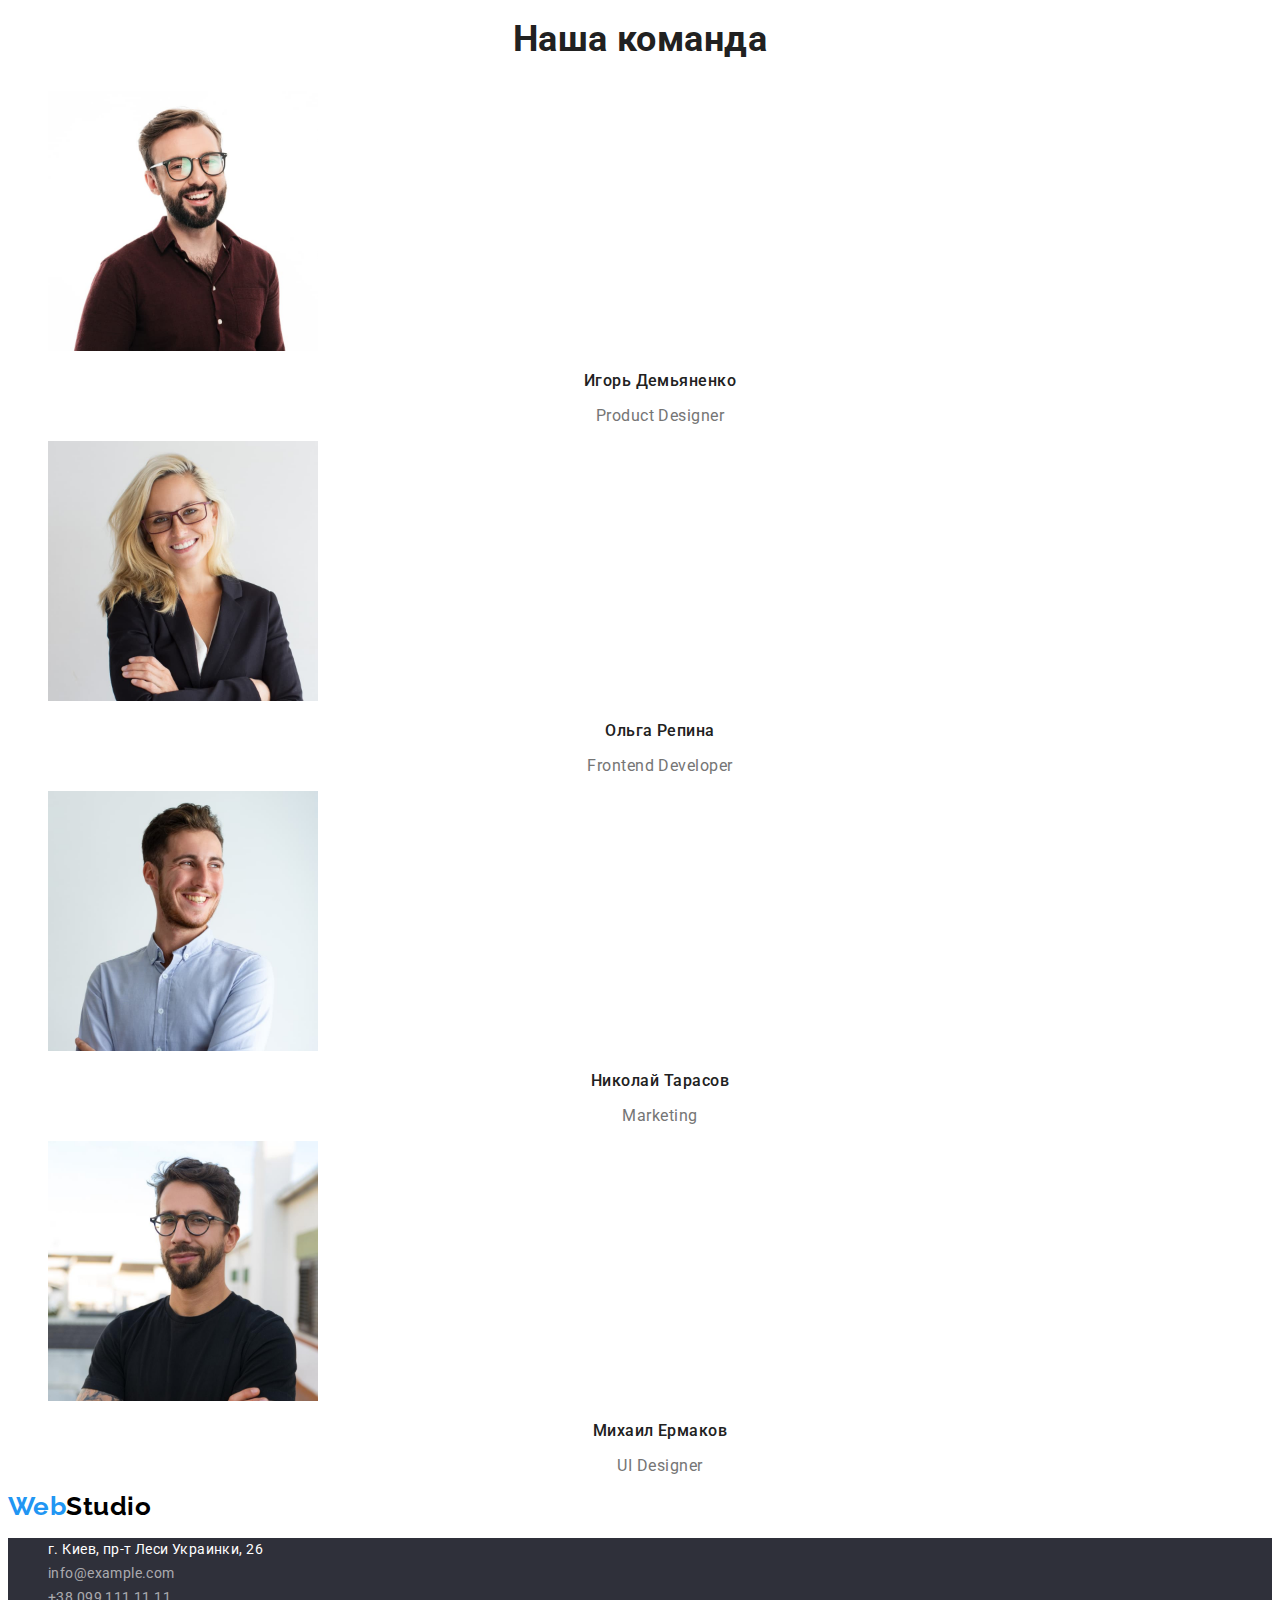
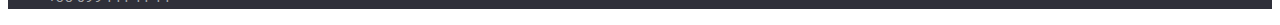
==== commit 9356f473: "Исправляет замечания по дз" ====
--- a/index.html
+++ b/index.html
@@ -18,15 +18,15 @@
             <span class="logo-web">Web</span>Studio
             </a>
             <ul class="site-nav">
-                <li><a href="index.html" class="link current">Студия</a></li>
-                <li><a href="portfolio.html" class="link">Портфолио</a></li>
-                <li><a href="" class="link">Контакты</a></li>
+                <li><a href="index.html" class="site-nav-link link current">Студия</a></li>
+                <li><a href="portfolio.html" class="site-nav-link link">Портфолио</a></li>
+                <li><a href="" class="site-nav-link link">Контакты</a></li>
             </ul>
         </nav>
 
         <ul class="auth-nav list">
-            <li><a href="mailto:info@devstudio.com" class="link">info@devstudio.com</a></li>
-            <li><a href="tel:+380961111111" class="link">+38 096 111 11 11</a></li>
+            <li><a href="mailto:info@devstudio.com" class="auth-nav-link">info@devstudio.com</a></li>
+            <li><a href="tel:+380961111111" class="auth-nav-link">+38 096 111 11 11</a></li>
         </ul>
 
     </header>
@@ -45,48 +45,40 @@
             <h2 class="section-title">Особенности</h2>
             <ul class="feature-list">
                 <li>
-                    <h3 class="title">Внимание к деталям</h3>
-                    <p class="feature-title-text">Идейные соображения, а также начало повседневной работы по формированию позиции.</p>
+                    <h3 class="feature-title">Внимание к деталям</h3>
+                    <p class="feature-text">Идейные соображения, а также начало повседневной работы по формированию позиции.</p>
                 </li>
                 <li>
-                    <h3 class="title">Пунктуальность</h3>
-                    <p class="feature-title-text">Задача организации, в особенности же рамки и место обучения кадров влечет за собой.</p>
+                    <h3 class="feature-title">Пунктуальность</h3>
+                    <p class="feature-text">Задача организации, в особенности же рамки и место обучения кадров влечет за собой.</p>
                 </li>
                 <li>
-                    <h3 class="title">Планирование</h3>
-                    <p class="feature-title-text">Равным образом консультация с широким активом в значительной степени обуславливает.</p>
+                    <h3 class="feature-title">Планирование</h3>
+                    <p class="feature-text">Равным образом консультация с широким активом в значительной степени обуславливает.</p>
                 </li>
                 <li>
-                    <h3 class="title">Современные технологии</h3>
-                    <p class="feature-title-text">Значимость этих проблем настолько очевидна, что реализация плановых заданий.</p>
+                    <h3 class="feature-title">Современные технологии</h3>
+                    <p class="feature-text">Значимость этих проблем настолько очевидна, что реализация плановых заданий.</p>
                 </li>
             </ul>
-        </section>
 
-        <!--Чем занимаются-->
-        <section class="section">
             <h2 class="section-title">Чем мы занимаемся</h2>
             <ul>
                 <li>
                     <img src="./image/img(1).jpg" alt="Разработка плана за компьютером" width="370">
 
                 </li>
-            </ul>
-            <ul>
+            
                 <li>
                     <img src="./image/img(2).jpg" alt="Поддержка через елефон" width="370">
                 </li>
-            </ul>
-            <ul>
+           
                 <li>
                     <img src="./image/img(3).jpg" alt="Поддержка через планшет" width="370">
 
                 </li>
             </ul>
-        </section>
 
-        <!--Наша команда-->
-        <section class="section">
             <h2 class="section-title">Наша команда</h2>
             <ul>
                 <li>
--- a/css/styles.css
+++ b/css/styles.css
@@ -1,9 +1,3 @@
-/* osnovnoj #212121*/
-/* vtorichn #757575 */
-/* belyj #FFFFFF */
-/* akcent #2196F3 */
-/* background: #E5E5E5; */
-/* #2196F3 */
 :root {
   --primari-text-color: #757575;
   --title-text-color: #212121;
@@ -11,6 +5,9 @@
   --primari-white-color: #ffffff;
   --logo-nav-color: #000000;
   --button-background-color: #f5f4fa;
+  --hero-background-color: #2f303a;
+  --hero-button-focus-color: #188ce8;
+  --auth-nav-footer-color: rgba(255, 255, 255, 0.6);
 }
 
 body {
@@ -42,7 +39,7 @@
 
 /* site-nav */
 
-.site-nav .link {
+.site-nav-link {
   color: var(--logo-nav-color);
 
   font-weight: 500;
@@ -52,16 +49,16 @@
   text-decoration: none;
 }
 
-.site-nav .link:hover,
-.site-nav .link:focus {
-  color: var(--accent-color);
-}
-
-.site-nav .link.current {
-  color: var(--accent-color);
-}
-
-.auth-nav .link {
+.site-nav-link:hover,
+.site-nav-link:focus {
+  color: var(--accent-color);
+}
+
+.site-nav-link.current {
+  color: var(--accent-color);
+}
+
+.auth-nav-link {
   color: var(--primari-text-color);
 
   font-weight: 500;
@@ -71,15 +68,15 @@
   text-decoration: none;
 }
 
-.auth-nav .link:hover,
-.auth-nav .link:focus {
+.auth-nav-link:hover,
+.auth-nav-link:focus {
   color: var(--accent-color);
 }
 
 /* hero */
 .hero-title {
   color: var(--primari-white-color);
-  background-color: #2f303a;
+  background-color: var(--hero-background-color);
 
   font-weight: 900;
   font-size: 44px;
@@ -93,10 +90,14 @@
   font-weight: bold;
   font-size: 16px;
   line-height: 1.87;
-  display: flex;
-  align-items: center;
-  text-align: center;
   letter-spacing: 0.06em;
+  cursor: pointer;
+}
+
+.hero-button:focus,
+.hero-button:hover {
+  color: var(--primari-white-color);
+  background-color: var(--hero-button-focus-color);
 }
 
 /* section */
@@ -109,7 +110,7 @@
   text-align: center;
 }
 
-.section-title-projects {
+.projects-title {
   color: var(--title-text-color);
 
   font-weight: 700;
@@ -118,25 +119,22 @@
   letter-spacing: 0.06em;
 }
 
-.title-projects-text {
+.projects-text {
   font-size: 16px;
   line-height: 1.87;
-  letter-spacing: 0.03em;
-}
-
-.feature-list .title {
+}
+
+.feature-title {
   color: var(--title-text-color);
 
   font-weight: 700;
   font-size: 14px;
   line-height: 1.14;
-  letter-spacing: 0.03em;
-}
-
-.feature-title-text {
+}
+
+.feature-text {
   font-size: 14px;
   line-height: 1.7px;
-  letter-spacing: 0.03em;
 }
 
 .title-el {
@@ -146,14 +144,12 @@
   font-size: 16px;
   line-height: 1.19;
   text-align: center;
-  letter-spacing: 0.03em;
 }
 
 .title-el-text {
   font-size: 16px;
   line-height: 1.19;
   text-align: center;
-  letter-spacing: 0.03em;
 }
 
 /* Button */
@@ -177,9 +173,9 @@
   background-color: var(--accent-color);
 }
 
-/* footer */
+/*  section footer */
 .address-footer {
-  background-color: #2f303a;
+  background-color: var(--hero-background-color);
 }
 
 .address {
@@ -187,7 +183,7 @@
 }
 
 .auth-nav-footer {
-  color: rgba(255, 255, 255, 0.6);
+  color: var(--auth-nav-footer-color);
 }
 
 .auth-nav-footer:focus,
